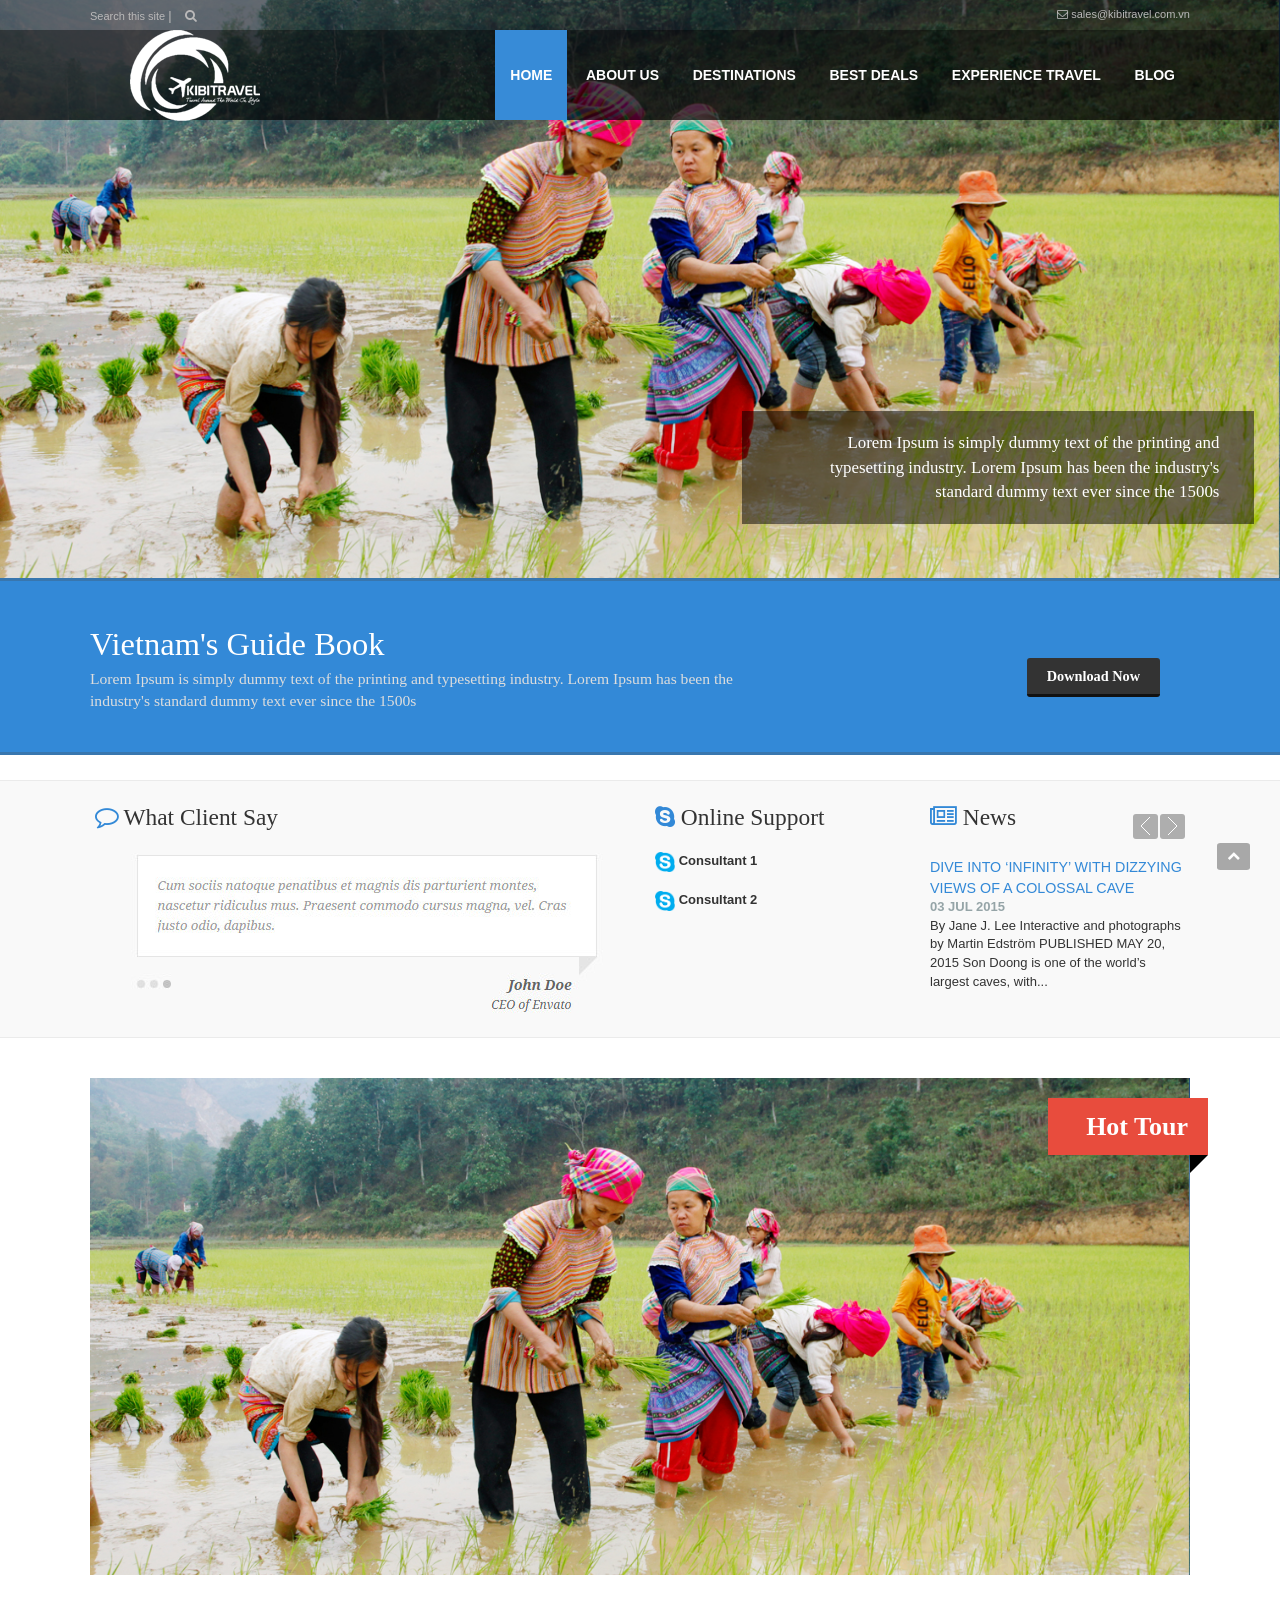
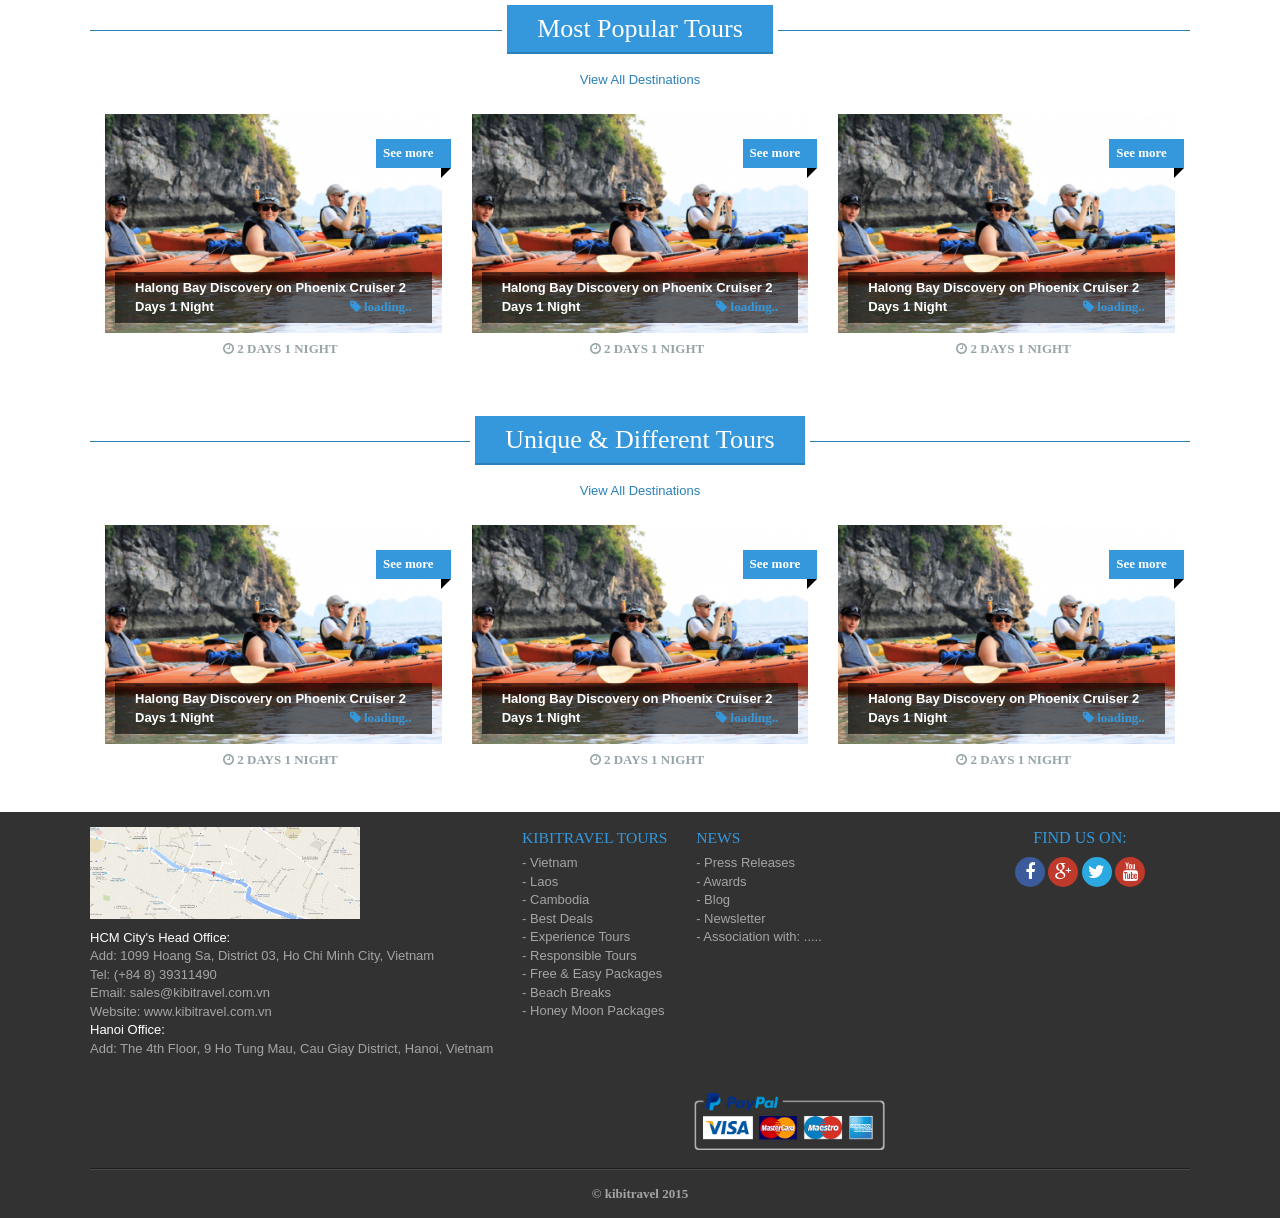
==== index.htm @ 0ae5ea71 "no message" ====
﻿<!DOCTYPE html PUBLIC "-//W3C//DTD XHTML 1.0 Transitional//EN" "http://www.w3.org/TR/xhtml1/DTD/xhtml1-transitional.dtd">
<html xmlns="http://www.w3.org/1999/xhtm" >
<head>
<title>Untitled Page</title>
<meta name="viewport" content="width=device-width, initial-scale=1">
<link rel="stylesheet" type="text/css" href="styles/styles.css"/>
<script type="text/javascript" src="scripts/jquery.min.1.11.2.js"></script>
</head>
<body>
<div class="top">
  <div class="container">
    <div class="search"> <span>Search this site </span> |
      <div class="trigger"><i class="fa fa-search"></i></div>
      <div class="popupSearch"  >
        <input type="text" alt="Tìm kiếm" class="txt-search " placeholder="Input search…">
        <a class="btn-search" ><i class="fa fa-search"></i></a> <a class="btn-close"><i class="fa fa-close"></i></a> </div>
    </div>
    <p><i class="fa fa-envelope-o"></i> sales@kibitravel.com.vn</p>
  </div>
</div>
<!---================HEADER===================-->
<header class="header" role="banner">
  <div class="container"> <span class="brand"><a href="index.htm"><img src="data/logo.png" /></a></span>
    <div class="navx"><a href="#" id="pull" class="clearfix"><i class="openIco fa fa-align-justify"></i> <i class="closeIco fa fa-remove"></i></a>
      <ul>
        <li class="active"><a href="index.htm">HOme</a> </li>
        <li><a href="detailnews.htm">About us</a> </li>
        <li><a href="destinations.htm">Destinations</a>
          <ul>
            <li><a href="#">Nullam quis risus</a>
              <ul>
                <li><a href="#">Nullam quis risus</a> </li>
                <li><a href="#">Nullam quis risus</a> </li>
                <li><a href="#">Nullam quis risus</a> </li>
              </ul>
            </li>
            <li><a href="#">Nullam quis risus</a> </li>
            <li><a href="#">Nullam quis risus</a> </li>
          </ul>
        </li>
        <li><a href="bestdeals.htm">Best Deals</a> </li>
        <li><a href="#">Experience Travel</a></li>
        <li><a href="#">Blog</a> </li>
      </ul>
    </div>
  </div>
</header>

<!---================SLIDER IMG===================-->
<figure class="slider" role="slider">
  <div class="slider-wrapper theme-default">
    <div id="slider" class="nivoSlider"> <a href="#"><img src="data/slide1.jpg" title="Lorem Ipsum is simply dummy text of the printing and typesetting industry. Lorem Ipsum has been the industry's standard dummy text ever since the 1500s "/></a> <a href="#"><img src="data/slide2.jpg" title="Hoi An   "/></a> </div>
  </div>
</figure>
<section class="download-guide-book">
  <div class="container">
    <h2 class="tt-dl">Vietnam's Guide Book</h2>
    <p class="caption-dl">Lorem Ipsum is simply dummy text of the printing and typesetting industry. Lorem Ipsum has been the industry's standard dummy text ever since the 1500s</p>
    <a class="btn-mn"> Download Now </a> </div>
</section>
<section class="section2">
  <div class="container">
    <div class="col6">
      <p class="tt-sp"> <i class="fa fa-comment-o"></i> What Client Say </p>
      <img src="data/h1.jpg" /> </div>
    <div class="col-sp col3">
      <p class="tt-sp"><i class="fa fa-skype"></i> Online support </p>
      <p class="sp-item"><a class="sk"><img src="images/sk.png" /></a> <span>Consultant 1</span></p>
      <p class="sp-item"><a class="sk"><img src="images/sk.png" /></a> <span>Consultant 2</span></p>
    </div>
    <!--end col-->
    <div class="col-sp col3">
      <p class="tt-sp"> <i class="fa fa-newspaper-o"></i> News </p>
      <script type="text/javascript">
			$(document).ready(function(){
			  $('.slider5').bxSlider({
				 mode: 'vertical',
				slideWidth: 400,
				minSlides: 1,
				moveSlides: 1,
				maxSlides: 1,
				slideMargin: 5,
				auto: true,
				speed: 2000,
				controls: true,
				pause: 2000,
			  });
			});
			</script>
      <div class="slide-news">
        <div class="slider5">
          <div class="slide">
            <article class="media">
              <div class="text-media">
                <h2 class="tt-media"> <a>DIVE INTO ‘INFINITY’ WITH DIZZYING VIEWS OF A COLOSSAL CAVE</a></h2>
                <p class="date-time-news">03 JUL 2015</p>
                <p class="text-media">By Jane J. Lee Interactive and photographs by Martin Edström PUBLISHED MAY 20, 2015 Son Doong is one of the world’s largest caves, with...</p>
              </div>
            </article>
            <!--End article--> 
          </div>
          <div class="slide">
            <article class="media">
              <div class="text-media">
                <h2 class="tt-media"> <a>DIVE INTO ‘INFINITY’ WITH DIZZYING VIEWS OF A COLOSSAL CAVE</a></h2>
                <p class="date-time-news">03 JUL 2015</p>
                <p class="text-media">By Jane J. Lee Interactive and photographs by Martin Edström PUBLISHED MAY 20, 2015 Son Doong is one of the world’s largest caves, with...</p>
              </div>
            </article>
            <!--End article--> 
          </div>
          <div class="slide">
            <article class="media">
              <div class="text-media">
                <h2 class="tt-media"> <a>DIVE INTO ‘INFINITY’ WITH DIZZYING VIEWS OF A COLOSSAL CAVE</a></h2>
                <p class="date-time-news">03 JUL 2015</p>
                <p class="text-media">By Jane J. Lee Interactive and photographs by Martin Edström PUBLISHED MAY 20, 2015 Son Doong is one of the world’s largest caves, with...</p>
              </div>
            </article>
            <!--End article--> 
          </div>
        </div>
      </div>
    </div>
  </div>
</section>
<!---================MAIN===================-->
<main class="main" role="main">
  <div class="container">
    <section class="content">
      <div class="hot-tour">
        <figure class="slide-ht">
          <figure class="slider" role="slider">
            <div class="slider-wrapper theme-default">
              <div id="slider-ht" class="nivoSlider"> <a href="#"><img src="data/slide1.jpg"  /></a> <a href="#"><img src="data/slide2.jpg" /></a> </div>
            </div>
          </figure>
        </figure>
        <p class="tt-ht"> <span class="tt">Hot Tour</span> <i class="caret-ht"></i> </p>
      </div>
      <!--/end hot tour-->
      <div class="most-tour">
        <p class="tt-mt"> <span class="mt-s"><b>Most Popular Tours</b></span> </p>
        <p class="view-all-lst"><a>View All Destinations</a></p>
        <article class="tour-mt">
          <p class="more-mt"> <span class="more-s"><b><a>See more</a></b></span> <i class="caret-mt"></i></p>
          <figure class="img-mt"> <a><img src="data/i5.png" /></a>
            <div class="des-mt">
              <p> Halong Bay Discovery on Phoenix Cruiser 2 Days 1 Night <a class="price-mt"><i class="fa fa-tag"></i> loading..</a> </p>
            </div>
          </figure>
          <p class="day-of-mt"><i class="fa fa-clock-o"></i> 2 DAYS 1 NIGHT</p>
        </article>
        <!--end articale-->
        <article class="tour-mt">
          <p class="more-mt"> <span class="more-s"><b><a>See more</a></b></span> <i class="caret-mt"></i></p>
          <figure class="img-mt"> <a><img src="data/i5.png" /></a>
            <div class="des-mt">
              <p> Halong Bay Discovery on Phoenix Cruiser 2 Days 1 Night <a class="price-mt"><i class="fa fa-tag"></i> loading..</a> </p>
            </div>
          </figure>
          <p class="day-of-mt"><i class="fa fa-clock-o"></i> 2 DAYS 1 NIGHT</p>
        </article>
        <!--end articale-->
        <article class="tour-mt">
          <p class="more-mt"> <span class="more-s"><b><a>See more</a></b></span> <i class="caret-mt"></i></p>
          <figure class="img-mt"> <a><img src="data/i5.png" /></a>
            <div class="des-mt">
              <p> Halong Bay Discovery on Phoenix Cruiser 2 Days 1 Night <a class="price-mt"><i class="fa fa-tag"></i> loading..</a> </p>
            </div>
          </figure>
          <p class="day-of-mt"><i class="fa fa-clock-o"></i> 2 DAYS 1 NIGHT</p>
        </article>
        <!--end articale--> 
        
      </div>
      <!--/end most tour-->
      
      <div class="most-tour">
        <p class="tt-mt"> <span class="mt-s"><b>Unique & Different Tours</b></span> </p>
        <p class="view-all-lst"><a>View All Destinations</a></p>
        <article class="tour-mt">
          <p class="more-mt"> <span class="more-s"><b><a>See more</a></b></span> <i class="caret-mt"></i></p>
          <figure class="img-mt"> <a><img src="data/i5.png" /></a>
            <div class="des-mt">
              <p> Halong Bay Discovery on Phoenix Cruiser 2 Days 1 Night <a class="price-mt"><i class="fa fa-tag"></i> loading..</a> </p>
            </div>
          </figure>
          <p class="day-of-mt"><i class="fa fa-clock-o"></i> 2 DAYS 1 NIGHT</p>
        </article>
        <!--end articale-->
        <article class="tour-mt">
          <p class="more-mt"> <span class="more-s"><b><a>See more</a></b></span> <i class="caret-mt"></i></p>
          <figure class="img-mt"> <a><img src="data/i5.png" /></a>
            <div class="des-mt">
              <p> Halong Bay Discovery on Phoenix Cruiser 2 Days 1 Night <a class="price-mt"><i class="fa fa-tag"></i> loading..</a> </p>
            </div>
          </figure>
          <p class="day-of-mt"><i class="fa fa-clock-o"></i> 2 DAYS 1 NIGHT</p>
        </article>
        <!--end articale-->
        <article class="tour-mt">
          <p class="more-mt"> <span class="more-s"><b><a>See more</a></b></span> <i class="caret-mt"></i></p>
          <figure class="img-mt"> <a><img src="data/i5.png" /></a>
            <div class="des-mt">
              <p> Halong Bay Discovery on Phoenix Cruiser 2 Days 1 Night <a class="price-mt"><i class="fa fa-tag"></i> loading..</a> </p>
            </div>
          </figure>
          <p class="day-of-mt"><i class="fa fa-clock-o"></i> 2 DAYS 1 NIGHT</p>
        </article>
        <!--end articale--> 
        
      </div>
      <!--/end most tour--> 
    </section>
    <!--end main content--> 
    
  </div>
</main>
<!---================FOOTER===================-->
<footer class="footer" role="contentinfo">
  <div class="container">
    <address class="address">
    <map>
      <img src="data/map.png" />
    </map>
    <p style="color:#fff">HCM City's Head Office:</p>
    Add: 1099 Hoang Sa, District 03, Ho Chi Minh City, Vietnam<br />
    Tel: (+84 8) 39311490<br />
    Email: sales@kibitravel.com.vn<br />
    Website: www.kibitravel.com.vn<br />
    <p style="color:#fff">Hanoi Office:</p>
    Add: The 4th Floor, 9 Ho Tung Mau, Cau Giay District, Hanoi, Vietnam<br />
    </address>
    <div class="col-ft">
      <p class="tt-ft">KIBITRAVEL TOURS</p>
      - Vietnam<br />
      - Laos<br />
      - Cambodia<br />
      - Best Deals<br />
      - Experience Tours<br />
      - Responsible Tours<br />
      - Free & Easy Packages<br />
      - Beach Breaks<br />
      - Honey Moon Packages<br />
    </div>
    <div class="col-ft">
      <p class="tt-ft">NEWS</p>
      - Press Releases<br />
      - Awards<br />
      - Blog<br />
      - Newsletter<br />
      - Association with: .....<br />
    </div>
    <!--/col ft-->
    <div class="col-ft f-right">
      <div class="social">
        <p class="tt-ft">FIND US ON:</p>
        <a class="facebook"><i class="fa fa-facebook"></i></a> <a class="google-plus"><i class="fa fa-google-plus"></i></a> <a class="twitter"><i class="fa fa-twitter"></i></a> <a class="youtube"><i class="fa fa-youtube"></i></a></div>
      <div class="fbs">
        <div class="fb-page fb_iframe_widget" data-href="https://www.facebook.com/pages/KIBITRAVEL/820610807975230" data-width="320" data-hide-cover="true" data-show-facepile="true" data-show-posts="false" fb-xfbml-state="rendered" fb-iframe-plugin-query="app_id=&amp;container_width=220&amp;hide_cover=true&amp;href=https%3A%2F%2Fwww.facebook.com%2Fpages%2FKIBITRAVEL%2F820610807975230&amp;locale=vi_VN&amp;sdk=joey&amp;show_facepile=true&amp;show_posts=false&amp;width=320"><span style="vertical-align: bottom; width: 220px; height: 246px;">
          <iframe name="f1f986228c" width="320px" height="1000px" frameborder="0" allowtransparency="true" allowfullscreen="true" scrolling="no" title="fb:page Facebook Social Plugin" src="http://www.facebook.com/v2.3/plugins/page.php?app_id=&amp;channel=http%3A%2F%2Fstatic.ak.facebook.com%2Fconnect%2Fxd_arbiter%2F6brUqVNoWO3.js%3Fversion%3D41%23cb%3Df21a62443%26domain%3Dkibitravel.com.vn%26origin%3Dhttp%253A%252F%252Fkibitravel.com.vn%252Ffba454d24%26relation%3Dparent.parent&amp;container_width=220&amp;hide_cover=true&amp;href=https%3A%2F%2Fwww.facebook.com%2Fpages%2FKIBITRAVEL%2F820610807975230&amp;locale=vi_VN&amp;sdk=joey&amp;show_facepile=true&amp;show_posts=false&amp;width=320" style="border: none; visibility: visible; width: 220px; height: 246px;" class=""></iframe>
          </span></div>
      </div>
    </div>
    <!--/col ft-->
    <p class="paypal"><img src="images/paypal.png" /></p>
    <p class="copyright"><span>© kibitravel 2015</span></p>
  </div>
</footer>

<!---===============javascript==================--> 
<script type="text/javascript" src="scripts/bxslider.js"></script> 
<script type="text/javascript" src="scripts/js.js"></script> 
<script type="text/javascript" src="scripts/jquery.nivo.slider.js"></script> 
<script src="scripts/wow.js"></script> 
<script>
new WOW().init();
</script> 
<script>
$().UItoTop({});
</script>
<script src="scripts/jquery.mousewheel.min.js"></script> 
<script src="scripts/jquery.simplr.smoothscroll.min.js"></script> 
<script>
$.srSmoothscroll({
	step: 100,
	speed: 500
});
 </script>
</body>
</html>
---- styles/styles.css ----
@charset "utf-8";
/*===========import============*/
@import"css.css";
@import "animate.css";
@import"font-awesome.min.css";
@import"navx.css";
@import"bxslider.css";
@import"fonts.css";
@import"nivo-slider.css";
/*=======================*/
body {
	text-align: center;
	
 }
 .bg{background:#CBEAFF}
 
header, .menu, .slider, .main, footer {
	width: 100%;
	text-align: center;
}
header .container, .main .container  {
	text-align: left;
	display: inline-block;
	
}
.main .container  {background:#fff}
.top .container{ position:relative; text-align:right}
.top{background:rgba(0,0,0,0.5); padding:7px 0; z-index:2; position:absolute; top:0px; color:#BAB9B9; width:100%; height:30px}
.top p{ text-align:right; font-size:11px; display:inline-block }
header { background: rgba(0,0,0,0.7); height:90px; z-index:2; position:absolute; top:30px}
.slider{ position:relative; z-index:1}
 
.brand-name, .brand {
	display: inline-block;
	vertical-align: top
}
.brand img {
	max-width: 150px;
	margin-left: 40px;
}
.brand-name img {
	margin-left: 30px;
	max-width: 550px;
	max-width: 100%;
	margin-top: 20px;
}
/*download*/
.download-guide-book{ border-bottom: solid 3px #3876AE; border-top: solid 3px #3876AE; background:#3389D7; color:#fff; padding:40px 0; font-family:"Comic Sans MS", cursive}
.download-guide-book .container{ position:relative; text-align:left}
.caption-dl{ display:inline-block; width:60%; font-size:1.2em; color:#ddd}
.tt-dl{ font-size:2.5em; font-weight:normal}
.btn-mn{ color:#fff; padding:8px 20px; background:#333; border-radius:3px; border-bottom:solid 3px #111; 

 position:absolute; right:30px; top:40%; font-size:1.1em; font-weight:bold}
 .btn-mn:hover{ color:#fff; background:#2ECD71; border-color:#27AE5F}
 /*hot tour*/
 .hot-tour{ position:relative; margin:15px 0;}
 .tt-ht{ position:absolute; right:-18px; top:20px; z-index:3; text-align:right }
 .slide-ht{ position:relative; z-index:2}
 .tt-ht .tt{background:#E84C3D; padding:10px 20px; color:#fff; clear:both; display:inline-block; width:100%; font-size:2em; font-family:"Comic Sans MS", cursive; font-weight:bold}
 .caret-ht{ width:0; height:0; border-color:#000; width: 0px;
    height: 0px;
    border-style: solid;
    border-width: 18px 18px 0 0;
    float: right;
    border-right-color: transparent; clear:both}
	/*most tour*/
	.most-tour{ width:100%; display:inline-block; margin-bottom:20px}
	.tt-mt{ height:1px; background:#2A80B9; text-align:center; margin:40px 0; position:relative; width:100%;font-family:"Comic Sans MS", cursive
	 }
	.mt-s{   color:#000; background:#fff; padding:5px;display:inline-block; margin-top:-30px;}
	.mt-s b{ padding:5px 30px; display:inline-block; font-size:2em; font-weight:normal; background:#3598DC; color:#fff; border-bottom: solid 2px #2A80B9 }
	.view-all-lst{ text-align:center; margin:10px;}
	.view-all-lst a{ color:#2A80B9}
	.view-all-lst a:hover{ color:#3598DC}
	/*item tour*/
	.tour-mt{ width:33.33%; float:left; padding:15px; position:relative;}
	.img-mt{ position:relative}
	.tour-mt .img-mt img{ width:100%; position:relative; z-index:2;}
	.des-mt{ position:absolute; bottom:0px ;left:0; width:100%; padding:10px; z-index:3}
	.des-mt p{ display:inline-block; padding:7px  20px; background: rgba(0,0,0,0.6); color:#fff; font-weight:bold}
	.price-mt{ float:right; color:#3598DC; font-family:"Comic Sans MS", cursive; padding-left:20px}
	.price-mt:hover{ color:#BEC3C7}
	
	.more-mt { position:absolute; top:40px; right:6px; z-index:4}
	.more-s{ padding:5px 7px ; display:inline-block; background:#3598DC; color:#fff; clear:both; display:inline-block; width:100%;font-family:"Comic Sans MS", cursive; font-weight:bold}
	.more-s:hover{ background-color:#BF3A2B}
	.more-mt a{ color:#fff}
	.caret-mt{ width:0; height:0; border-color:#000; width: 0px;
    height: 0px;
    border-style: solid;
    border-width: 10px 10px 0 0;
    float: right;
    border-right-color: transparent; clear:both}
	.day-of-mt{ width:100%; display:inline-block; text-align:center; font-size:1em; font-weight:bold; color:#95A4A7; font-family:"Comic Sans MS", cursive; margin:7px}
	
	
	/*footer*/
	.footer .container{ position:relative; text-align:left;}
	.footer{ background:#323232; color:#A5A5A5; padding:15px 0; }
	.footer address{ font-style:normal; display:inline-block; vertical-align:top}
	.tt-ft{ color:#3598DC; font-size:1.2em; font-weight:400; text-transform:uppercase; margin-bottom:5px; vertical-align:top; font-family:"Comic Sans MS", cursive}
	.col-ft{ display:inline-block; padding-left:25px;vertical-align:top}
	.footer  map img{ width:270px; margin-bottom:10px;}
	.copyright{ border-top:#1E1E1E 1px solid; text-align:center; margin-top:20px; font-weight:bold; font-family:"Comic Sans MS", cursive; display:inline-block; width:100%}
	.copyright span{ width:100%; border-top:#494949 1px solid; text-align:center; display:inline-block; vertical-align:top; padding-top:15px;}
	.paypal{ position:absolute; top :70%; right:300px}
	.paypal img{ width:200px;}
	/*=============================================================social*/
.social {
	text-align: center;
	margin-bottom:15px;
 
}
.social p {
 
	font-size:16px;
	margin-bottom:7px
 
}
.fbs{ width:100%; display:inline-block; clear:both}
.f-right{ float:right; padding:0}
 
.social a i {
	border: solid 0px #fff;
	-webkit-border-radius: 50%;
	border-radius: 50%;
	width: 30px;
	height: 30px;
	background: #9CB98E;
	color: #fff;
	 
	text-align: center;
	 
	font-size: 18px;
	line-height:30px
}
.social a i:hover {
	background: #fff;
}
 
.social .facebook i{background: #3C5B9B;}
.social .twitter i{background: #2CA9E0;}

.social .google-plus i{background: #BF3A2B;}
.social .youtube i{background: #BF3A2B;}


/*section2*/
.section2 { background:#F9F9F9; border-top: solid 1px #EBEBEB;  border-bottom: solid 1px #EBEBEB; width:100%; display:inline-block; margin:25px 0; padding:20px 0;}
.col-sp{ text-align:left; padding-left:15px;}
.tt-sp{ font-size:1.8em; text-align:left; color:#333; margin-bottom:10px; text-transform:capitalize; font-family:"Comic Sans MS", cursive}
.sp-item img{ width:20px; display:inline-block}
.sp-item span{  display:inline-block; vertical-align:top; font-weight:bold}
.sp-item {  display:inline-block; margin:7px 0; width:100%}
.tt-sp i{ color:#3389D7}

/*===========================media*/ 
.media {
	width: 100%;
	display: inline-block;
	padding: 13px 0;
}
.tt-media {
	font-size: 1.1em;
	color: #003D69
}
.photo-media img {
	width: 150px;
	margin-right: 15px;
	float: left;
	border: solid 1px #ccc
}
.text-media {
}
.tt-media a {
	color: #003D69
}
.tt-media a:hover {
	color: #F95025
}
.list-media-left .media:not(:last-child) {
	border-bottom: dotted 1px #ccc
}
.list-media-left .photo-media img {
	width: 80px;
	margin-right: 10px;
}
.list-media-left .tt-media {
	font-size: 1em
}
.side-ct {
	padding: 5px;
	border: solid 1px #ccc;
	width: 100%
}
.side>div {
	margin-bottom: 10px;
}
.date-time-news{ color:#95A4A7; font-weight:bold}
/*===========================media*/

/*project*/
.slide-news {
	text-align: left
}
.slide-news .tt-media a{ font-weight:normal; color:#3389D7;}
.slide-news .media{ width:100%; height:auto}
.slide-news .photo-media img {
    width: 100%;
	border: 8px solid #f2f2f2;
}
.detail-link{ color:#0F507E; padding-top:15px; display:inline-block; font-weight:bold}
/*===============================tim kiem*/
.search {
	float:left;
	position:relative
}
.trigger {
	 
 
 
	position: relative;
	display:inline-block; margin-left:10px;
 
}
.search span{ font-size:11px;}
.popupSearch {
	position: absolute;
	top: 0;
	left:100%;
 display:inline-block;
 width:300px;
 text-align:left
}
.btn-close {
	position: absolute;
	left: -20px;
	top: 0px;
	background: #000;
	color: #fff;
	 display:inline-block;
	padding:0 5px;
	height: 20px;
	widht: 20px;
	line-height:20px
}
.btn-close i{line-height:20px}
.txt-search {
	border: 0;
	height: 20px;
	 display:inline-block;
	text-indent: 10px;
	font-size: 12px;
	font-style: italic;
	border-right: solid 1px #000;
	background: #000;
	color:#ccc
}
.btn-search {
 
	cursor: default;
	line-height: 20px;
	color: #fff;
	font-weight: bold;
	display:inline-block
}
.btn-search:hover, .btn-close:hover {
	color: #378BD7
}
/*===============================end tim kiem*/

/*destinations-it*/
.iblock{ margin:20px 0; width:100%; display:inline-block}
.destinations-it{ width:33.33%; padding:25px; float:left
}
.destinations-tt{ width:100%; display:inline-block; text-align:left; padding:10px 15px; font-size:1.8em; color:#2A80B9; font-family:"Comic Sans MS", cursive; text-transform:uppercase }
.slide  .destinations-it{ width:100%;}
.inner-dt{-webkit-box-shadow: 4px 5px 0 0 #ddd);
box-shadow: 4px 5px 0 0 #ddd; width:100%; display:inline-block; background:#fafafa; position:relative}
.img-dt { width:100%;}
 .img-dt img { width:100%; margin-bottom:10px;}
.tt-dt{ width:100%; text-align:left; color:#929497; font-weight:bold; font-size:12px; text-transform:uppercase; padding-left:5px; background:url(../images/bg-dt-1.png)top right no-repeat; background-size: auto  ; padding:5px; font-family:inherit}

.over-dt{
	display:inline-block; vertical-align:top;
	width:100%; height:100%; position:absolute; top:0; left:0;
	display:none; background:#fff; border: solid 1px #ccc;	
}
.inner-dt:hover .over-dt{ display:block} 
.tt-over-dt{width:100%; text-align:left; color:#fff; font-weight:bold; font-size:1.1em; text-transform:uppercase; padding:5px; background:#046CAA; background:#046CAA url(../images/bg-dt-2.png)top right no-repeat;}
.txt-dt{ font-style:italic; text-align:justify; padding:10px; color:#333}
.detail-dt{ width:100%; display:inline-block; padding:10px 15px; text-align:right; font-size:18px  }
.detail-dt i{font-size:25px }

/*navy*/
.navy ul{ list-style:none
}
.navy{ padding-right:15px;}
.navy ul li{ padding:10px 0; padding-left:20px; padding-right:10px; border-bottom: dotted 1px #ccc; position:relative}
.navy ul li a h2{ color:#2A80B9; font-size:1.2em; }
.navy li i.fa { position:absolute; top:15px; left:9px; color:#2A80B9}
.navy ul li:hover{ background:#CBEAFF}
.col-nav{ padding-left:0}
h1.tt-detail{ font-size:1.3em; padding-bottom:5px; border-bottom: solid 1px #2A80B9; text-transform:uppercase; color:#2A80B9; margin-bottom:15px;}
.txt-destination{ margin-top:20px; display:inline-block; width:100%}
.btn-order{ float:right; padding:2px 10px; background:#3598DC; border-bottom:solid 2px #2A80B9; color:#fff; font-size:12px;}
.btn-order:hover { color:#fff; background:#2ECD71; border-color:#27AE5F}
@media (max-width:960px){
	.tour-mt{ width:50%}
	.col-ft{ width:40%; padding :10px;   }
	.navx>ul>li>a{ padding-left:5px; padding-right:5px}
	.nivo-caption{font-size:12px; padding:5px 10px}
}
@media (max-width:767px) {
	
	.nivo-caption{ display:none !important; font-size:12px; padding:5px 10px}
	.tour-mt{ width:100%}
	.most-tour{ padding:10px 5%}
	.col-ft{ width:50%; padding :10px;   border-top:#494949 1px solid;border-bottom:#1E1E1E 1px solid;}
	.paypal{ position:relative; display:inline-block; top:auto; right:auto; padding:10px; border-top:#494949 1px solid; width:50%}
	footer address{  border-bottom:#1E1E1E 1px solid; padding:10px; width:100%}
	.social{ float:left; text-align:left}
	.download-guide-book .container{ padding-left:10px;}
	header { background: rgba(0,0,0,1); height:auto; z-index:2; position:relative; top:0px}
	.brand{ width:100%; text-align:center}
}
@media (max-width:480px){.col-ft{ width:100%;}}
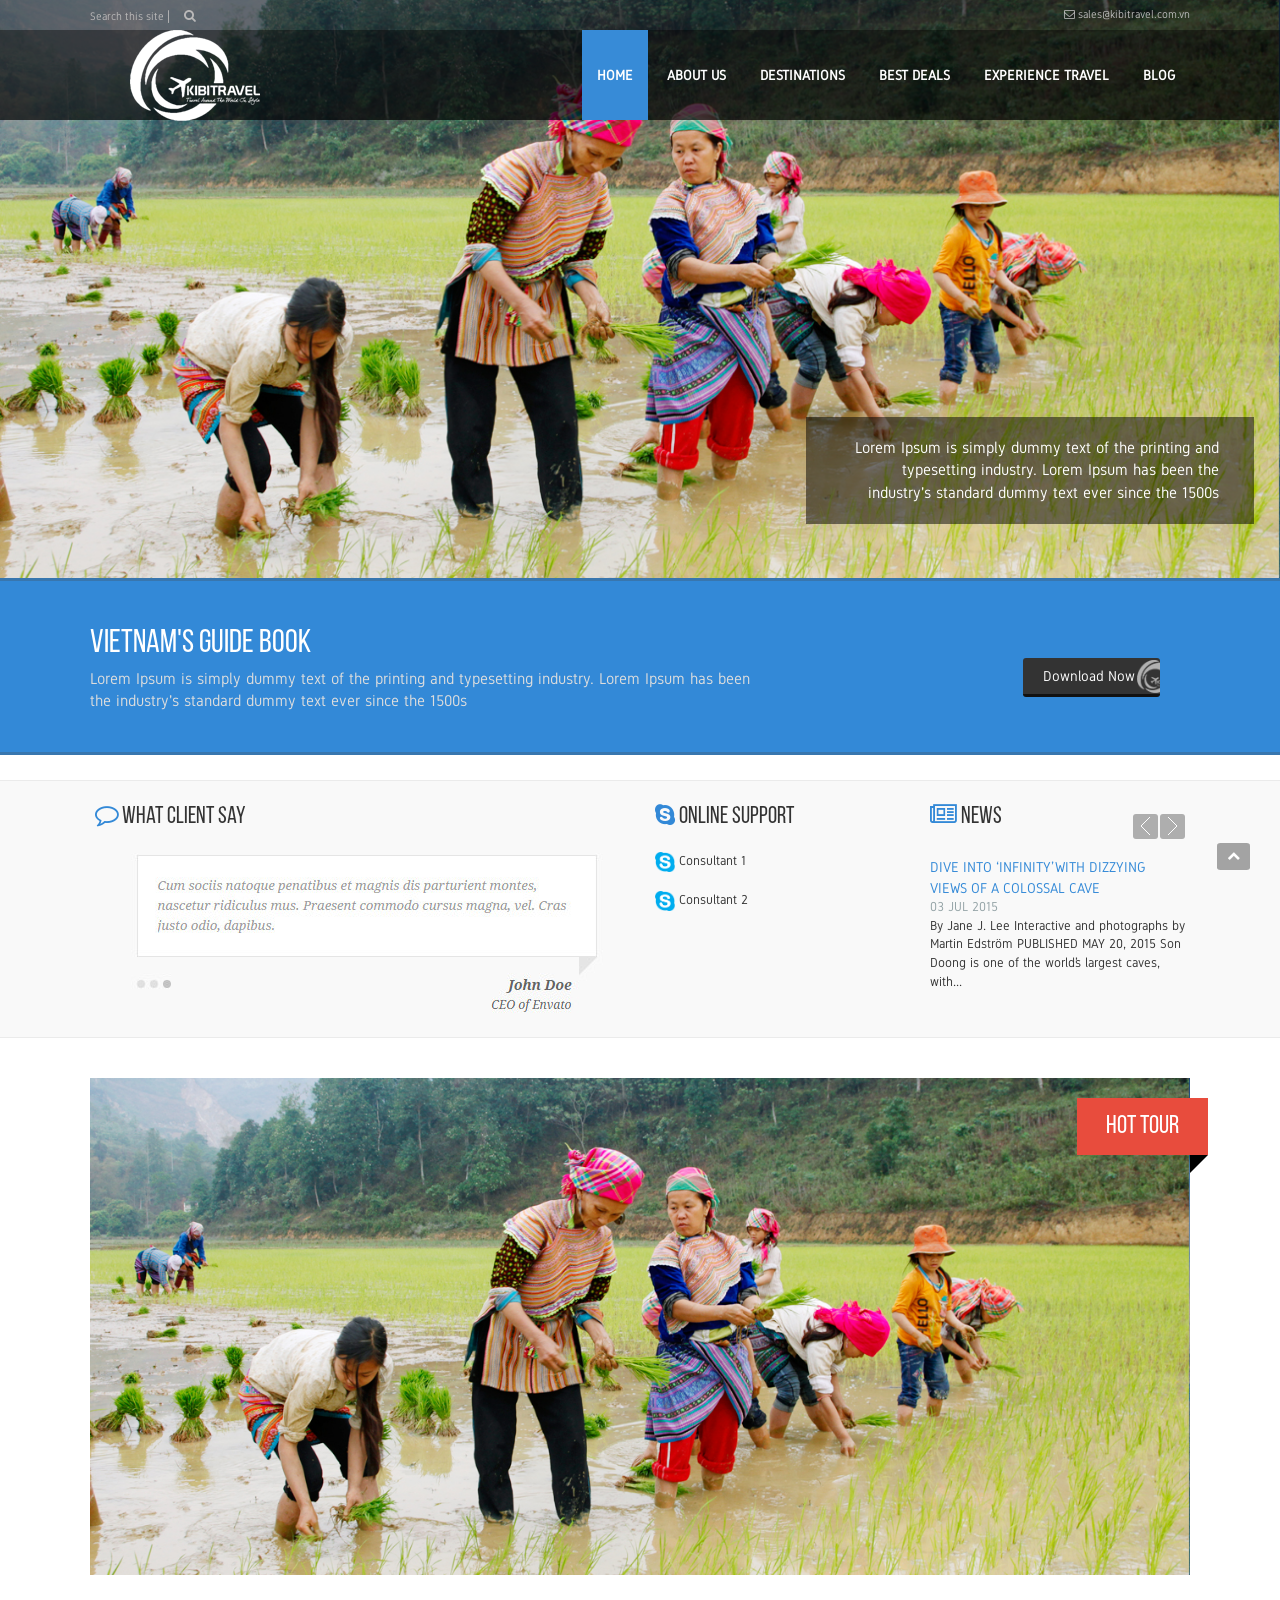
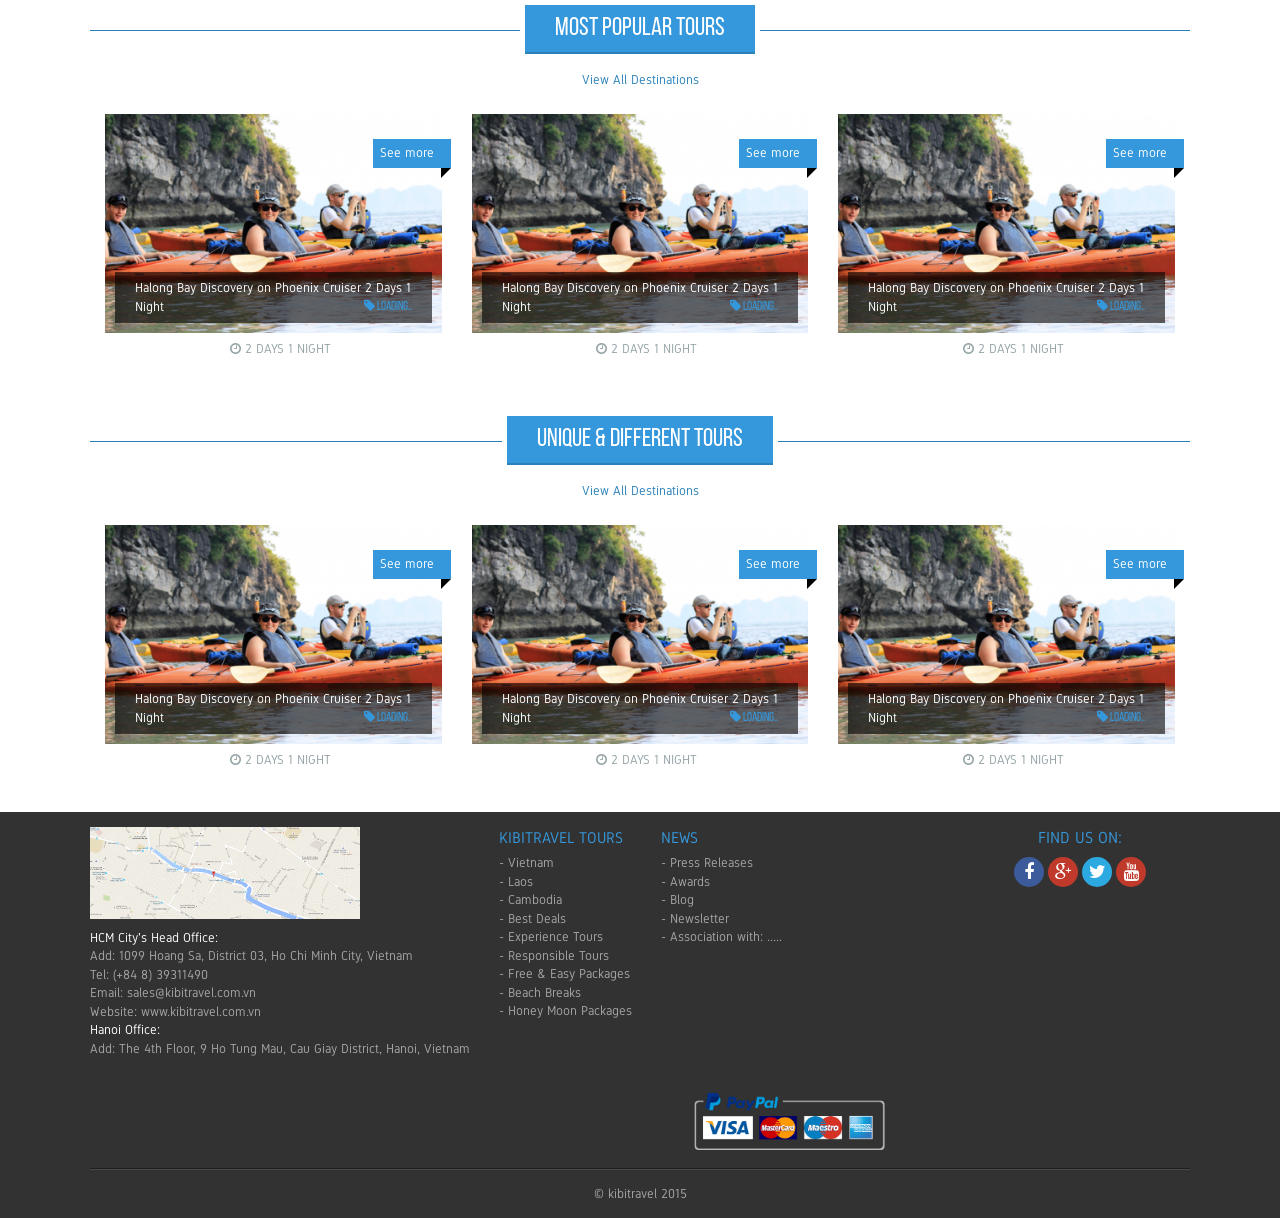
==== commit 122a417f: "add contact" ====
--- a/index.htm
+++ b/index.htm
@@ -6,7 +6,7 @@
 <link rel="stylesheet" type="text/css" href="styles/styles.css"/>
 <script type="text/javascript" src="scripts/jquery.min.1.11.2.js"></script>
 </head>
-<body>
+<body class="nobg">
 <div class="top">
   <div class="container">
     <div class="search"> <span>Search this site </span> |
--- a/styles/styles.css
+++ b/styles/styles.css
@@ -10,9 +10,11 @@
 /*=======================*/
 body {
 	text-align: center;
+	 font-family: 'GidoleRegular';
 	
  }
  .bg{background:#CBEAFF}
+ .nobg{ background:#fff !important}
  
 header, .menu, .slider, .main, footer {
 	width: 100%;
@@ -45,19 +47,19 @@
 	margin-top: 20px;
 }
 /*download*/
-.download-guide-book{ border-bottom: solid 3px #3876AE; border-top: solid 3px #3876AE; background:#3389D7; color:#fff; padding:40px 0; font-family:"Comic Sans MS", cursive}
+.download-guide-book{ border-bottom: solid 3px #3876AE; border-top: solid 3px #3876AE; background:#3389D7; color:#fff; padding:40px 0;  }
 .download-guide-book .container{ position:relative; text-align:left}
 .caption-dl{ display:inline-block; width:60%; font-size:1.2em; color:#ddd}
-.tt-dl{ font-size:2.5em; font-weight:normal}
-.btn-mn{ color:#fff; padding:8px 20px; background:#333; border-radius:3px; border-bottom:solid 3px #111; 
-
- position:absolute; right:30px; top:40%; font-size:1.1em; font-weight:bold}
- .btn-mn:hover{ color:#fff; background:#2ECD71; border-color:#27AE5F}
+.tt-dl{ font-size:2.5em; font-weight:normal; font-family: 'BebasNeueRegular';}
+.btn-mn{ color:#fff; padding:8px 20px; background-color:#333; border-radius:3px; border-bottom:solid 3px #111; 
+
+ position:absolute; right:30px; top:40%; font-size:1.1em; padding-right:25px  }
+ .btn-mn:hover{ color:#fff; background-color:#19BD9B; border-color:#17A086}
  /*hot tour*/
  .hot-tour{ position:relative; margin:15px 0;}
  .tt-ht{ position:absolute; right:-18px; top:20px; z-index:3; text-align:right }
  .slide-ht{ position:relative; z-index:2}
- .tt-ht .tt{background:#E84C3D; padding:10px 20px; color:#fff; clear:both; display:inline-block; width:100%; font-size:2em; font-family:"Comic Sans MS", cursive; font-weight:bold}
+ .tt-ht .tt{background:#E84C3D; padding:10px 20px; color:#fff; clear:both; display:inline-block; width:100%; font-size:2em; font-family:"BebasNeueRegular" ; text-align:center }
  .caret-ht{ width:0; height:0; border-color:#000; width: 0px;
     height: 0px;
     border-style: solid;
@@ -66,8 +68,7 @@
     border-right-color: transparent; clear:both}
 	/*most tour*/
 	.most-tour{ width:100%; display:inline-block; margin-bottom:20px}
-	.tt-mt{ height:1px; background:#2A80B9; text-align:center; margin:40px 0; position:relative; width:100%;font-family:"Comic Sans MS", cursive
-	 }
+	.tt-mt{ height:1px; background:#2A80B9; text-align:center; margin:40px 0; position:relative; width:100%;font-family: 'BebasNeueRegular';}
 	.mt-s{   color:#000; background:#fff; padding:5px;display:inline-block; margin-top:-30px;}
 	.mt-s b{ padding:5px 30px; display:inline-block; font-size:2em; font-weight:normal; background:#3598DC; color:#fff; border-bottom: solid 2px #2A80B9 }
 	.view-all-lst{ text-align:center; margin:10px;}
@@ -78,13 +79,14 @@
 	.img-mt{ position:relative}
 	.tour-mt .img-mt img{ width:100%; position:relative; z-index:2;}
 	.des-mt{ position:absolute; bottom:0px ;left:0; width:100%; padding:10px; z-index:3}
-	.des-mt p{ display:inline-block; padding:7px  20px; background: rgba(0,0,0,0.6); color:#fff; font-weight:bold}
-	.price-mt{ float:right; color:#3598DC; font-family:"Comic Sans MS", cursive; padding-left:20px}
+	.des-mt p{ display:inline-block; padding:7px  20px; background: rgba(0,0,0,0.6); color:#fff; }
+	.price-mt{ float:right; color:#3598DC; font-family:'BebasNeueRegular'; padding-left:20px}
 	.price-mt:hover{ color:#BEC3C7}
 	
 	.more-mt { position:absolute; top:40px; right:6px; z-index:4}
-	.more-s{ padding:5px 7px ; display:inline-block; background:#3598DC; color:#fff; clear:both; display:inline-block; width:100%;font-family:"Comic Sans MS", cursive; font-weight:bold}
+	.more-s{ padding:5px 7px ; display:inline-block; background:#3598DC; color:#fff; clear:both; display:inline-block; width:100%;}
 	.more-s:hover{ background-color:#BF3A2B}
+	.more-s a{ font-weight:400; color:#fff} 
 	.more-mt a{ color:#fff}
 	.caret-mt{ width:0; height:0; border-color:#000; width: 0px;
     height: 0px;
@@ -92,17 +94,17 @@
     border-width: 10px 10px 0 0;
     float: right;
     border-right-color: transparent; clear:both}
-	.day-of-mt{ width:100%; display:inline-block; text-align:center; font-size:1em; font-weight:bold; color:#95A4A7; font-family:"Comic Sans MS", cursive; margin:7px}
+	.day-of-mt{ width:100%; display:inline-block; text-align:center; font-size:1em;   color:#95A4A7;   margin:7px}
 	
 	
 	/*footer*/
 	.footer .container{ position:relative; text-align:left;}
 	.footer{ background:#323232; color:#A5A5A5; padding:15px 0; }
 	.footer address{ font-style:normal; display:inline-block; vertical-align:top}
-	.tt-ft{ color:#3598DC; font-size:1.2em; font-weight:400; text-transform:uppercase; margin-bottom:5px; vertical-align:top; font-family:"Comic Sans MS", cursive}
+	.tt-ft{ color:#3598DC; font-size:1.2em; font-weight:400; text-transform:uppercase; margin-bottom:5px; vertical-align:top; }
 	.col-ft{ display:inline-block; padding-left:25px;vertical-align:top}
 	.footer  map img{ width:270px; margin-bottom:10px;}
-	.copyright{ border-top:#1E1E1E 1px solid; text-align:center; margin-top:20px; font-weight:bold; font-family:"Comic Sans MS", cursive; display:inline-block; width:100%}
+	.copyright{ border-top:#1E1E1E 1px solid; text-align:center; margin-top:20px;   ; display:inline-block; width:100%}
 	.copyright span{ width:100%; border-top:#494949 1px solid; text-align:center; display:inline-block; vertical-align:top; padding-top:15px;}
 	.paypal{ position:absolute; top :70%; right:300px}
 	.paypal img{ width:200px;}
@@ -149,9 +151,9 @@
 /*section2*/
 .section2 { background:#F9F9F9; border-top: solid 1px #EBEBEB;  border-bottom: solid 1px #EBEBEB; width:100%; display:inline-block; margin:25px 0; padding:20px 0;}
 .col-sp{ text-align:left; padding-left:15px;}
-.tt-sp{ font-size:1.8em; text-align:left; color:#333; margin-bottom:10px; text-transform:capitalize; font-family:"Comic Sans MS", cursive}
+.tt-sp{ font-size:1.8em; text-align:left; color:#333; margin-bottom:10px; text-transform:capitalize; font-family:'BebasNeueRegular';}
 .sp-item img{ width:20px; display:inline-block}
-.sp-item span{  display:inline-block; vertical-align:top; font-weight:bold}
+.sp-item span{  display:inline-block; vertical-align:top; }
 .sp-item {  display:inline-block; margin:7px 0; width:100%}
 .tt-sp i{ color:#3389D7}
 
@@ -166,11 +168,13 @@
 	color: #003D69
 }
 .photo-media img {
-	width: 150px;
+	max-width: 250px;
 	margin-right: 15px;
 	float: left;
-	border: solid 1px #ccc
-}
+	border: solid 1px #eee;
+	-webkit-box-shadow: 4px 5px 0 0 #ddd;
+}
+.photo-media img:hover{-webkit-box-shadow: 0px 0px 0 0 #2A80B9;border: solid 1px #2A80B9;}
 .text-media {
 }
 .tt-media a {
@@ -197,7 +201,32 @@
 .side>div {
 	margin-bottom: 10px;
 }
-.date-time-news{ color:#95A4A7; font-weight:bold}
+.date-time-news{ color:#95A4A7; }
+.detail-news { line-height:160%;}
+.detail-news img{ margin:10px 0}
+.tt-detail-news{font-weight:normal; font-size:1.5em; margin-bottom:10px;}
+.function {
+	width: 100%;
+	float: left;
+	border-bottom: dotted 1px #ddd;
+	border-top: dotted 1px #ddd;
+	padding: 5px 0;
+	margin:10px 0;
+}
+.shareBox {
+	float: left;
+	margin-left: 5px;
+}
+.toolbarBox {
+	float: right;
+	margin-right: 5px;
+}
+.toolbarBox a {
+	margin-right: 10px;
+}
+.toolbarBox i {
+	margin-right: 5px
+}
 /*===========================media*/
 
 /*project*/
@@ -210,7 +239,7 @@
     width: 100%;
 	border: 8px solid #f2f2f2;
 }
-.detail-link{ color:#0F507E; padding-top:15px; display:inline-block; font-weight:bold}
+.detail-link{ color:#0F507E; padding-top:15px; display:inline-block; }
 /*===============================tim kiem*/
 .search {
 	float:left;
@@ -262,7 +291,7 @@
 	cursor: default;
 	line-height: 20px;
 	color: #fff;
-	font-weight: bold;
+	 
 	display:inline-block
 }
 .btn-search:hover, .btn-close:hover {
@@ -274,13 +303,13 @@
 .iblock{ margin:20px 0; width:100%; display:inline-block}
 .destinations-it{ width:33.33%; padding:25px; float:left
 }
-.destinations-tt{ width:100%; display:inline-block; text-align:left; padding:10px 15px; font-size:1.8em; color:#2A80B9; font-family:"Comic Sans MS", cursive; text-transform:uppercase }
+.destinations-tt{ width:100%; display:inline-block; text-align:left; padding:10px 15px; font-size:1.8em; color:#2A80B9;font-family: 'BebasNeueRegular'; text-transform:uppercase }
 .slide  .destinations-it{ width:100%;}
 .inner-dt{-webkit-box-shadow: 4px 5px 0 0 #ddd);
 box-shadow: 4px 5px 0 0 #ddd; width:100%; display:inline-block; background:#fafafa; position:relative}
 .img-dt { width:100%;}
  .img-dt img { width:100%; margin-bottom:10px;}
-.tt-dt{ width:100%; text-align:left; color:#929497; font-weight:bold; font-size:12px; text-transform:uppercase; padding-left:5px; background:url(../images/bg-dt-1.png)top right no-repeat; background-size: auto  ; padding:5px; font-family:inherit}
+.tt-dt{ width:100%; text-align:left; color:#929497;  font-size:12px; text-transform:uppercase; padding-left:5px; background:url(../images/bg-dt-1.png)top right no-repeat; background-size: auto  ; padding:5px; font-family:inherit}
 
 .over-dt{
 	display:inline-block; vertical-align:top;
@@ -288,7 +317,7 @@
 	display:none; background:#fff; border: solid 1px #ccc;	
 }
 .inner-dt:hover .over-dt{ display:block} 
-.tt-over-dt{width:100%; text-align:left; color:#fff; font-weight:bold; font-size:1.1em; text-transform:uppercase; padding:5px; background:#046CAA; background:#046CAA url(../images/bg-dt-2.png)top right no-repeat;}
+.tt-over-dt{width:100%; text-align:left; color:#fff;   font-size:1.1em; text-transform:uppercase; padding:5px; background:#046CAA; background:#046CAA url(../images/bg-dt-2.png)top right no-repeat;}
 .txt-dt{ font-style:italic; text-align:justify; padding:10px; color:#333}
 .detail-dt{ width:100%; display:inline-block; padding:10px 15px; text-align:right; font-size:18px  }
 .detail-dt i{font-size:25px }
@@ -298,14 +327,36 @@
 }
 .navy{ padding-right:15px;}
 .navy ul li{ padding:10px 0; padding-left:20px; padding-right:10px; border-bottom: dotted 1px #ccc; position:relative}
-.navy ul li a h2{ color:#2A80B9; font-size:1.2em; }
+.navy ul li a h2{ color:#2A80B9; font-size:1.2em; font-weight:400}
 .navy li i.fa { position:absolute; top:15px; left:9px; color:#2A80B9}
 .navy ul li:hover{ background:#CBEAFF}
 .col-nav{ padding-left:0}
-h1.tt-detail{ font-size:1.3em; padding-bottom:5px; border-bottom: solid 1px #2A80B9; text-transform:uppercase; color:#2A80B9; margin-bottom:15px;}
+h1.tt-detail{ font-size:1.6em; padding-bottom:5px; border-bottom: solid 1px #2A80B9; text-transform:uppercase; color:#2A80B9; margin-bottom:15px; font-weight:normal; }
+
 .txt-destination{ margin-top:20px; display:inline-block; width:100%}
-.btn-order{ float:right; padding:2px 10px; background:#3598DC; border-bottom:solid 2px #2A80B9; color:#fff; font-size:12px;}
+.btn-order{ float:right; padding:2px 10px; background:#3598DC; border-bottom:solid 2px #2A80B9; color:#fff; font-size:12px; font-weight:400}
 .btn-order:hover { color:#fff; background:#2ECD71; border-color:#27AE5F}
+
+
+/*book tour*/
+.txt-bt{ width:100%; padding:5px 10px;  height:37px; margin:5px 0; border:0; background-color: #f1f1f1;
+    box-shadow: inset 3px 3px #d7d7d7;-webkit-border-radius: 3px;
+border-radius: 3px;}
+.txt-bt:focus{outline: none;background-color: #3598DC;
+    box-shadow: inset 3px 3px #2A80B9;}
+	.frm-book-tour{ width:100%; padding:15px 15%;}
+.frm-book-tour p{ margin:10px 0}
+textarea.txt-bt{ min-height:100px; resize:vertical;}
+.btn-mn{ background-image: url(../images/bg-btn.png); background-position:right; background-repeat:no-repeat; background-size:auto 90%; }
+.btn-bt{ padding:7px 20px; background:url(../images/bg-btn.png) right no-repeat; background-color:#3598DC; display:inline-block; margin-right:10px; background-size:auto 90%; border-bottom:solid 3px #2A80B9; color:#fff; font-family:"Comic Sans MS", cursive; font-size:1.1em; padding-right:30px; -webkit-border-radius: 3px;
+border-radius: 3px;}
+.btn-bt:hover{ background-color:#19BD9B; border-color:#17A086; color:#fff}
+.txt-bt.captcha{ width:60%; display:inline-block; vertical-align:top}
+.cht img{ display:inline-block; vertical-align:top; position:relative; top:4px}
+.text-bt{ font-size:1.2em; line-height:160%}
+.frm-contact{ width:50%}
+.contact map img{ max-width:100%; margin-top:20px}
+.contact address{ font-size:1.2em}
 @media (max-width:960px){
 	.tour-mt{ width:50%}
 	.col-ft{ width:40%; padding :10px;   }
@@ -323,6 +374,14 @@
 	.social{ float:left; text-align:left}
 	.download-guide-book .container{ padding-left:10px;}
 	header { background: rgba(0,0,0,1); height:auto; z-index:2; position:relative; top:0px}
-	.brand{ width:100%; text-align:center}
-}
-@media (max-width:480px){.col-ft{ width:100%;}}+	.brand{ width:100%; text-align:center};
+	.photo-media img {
+	max-width: 150px;}
+	.col-nav{ margin-bottom:20px;}
+	.dt-dn{ width:99% !important}
+}
+@media (max-width:480px){.col-ft{ width:100%;}
+.photo-media img {
+	max-width: 100%; clear:both; margin:10px 0}
+.iblock{ padding-left:10px; padding-right:10px}	
+}
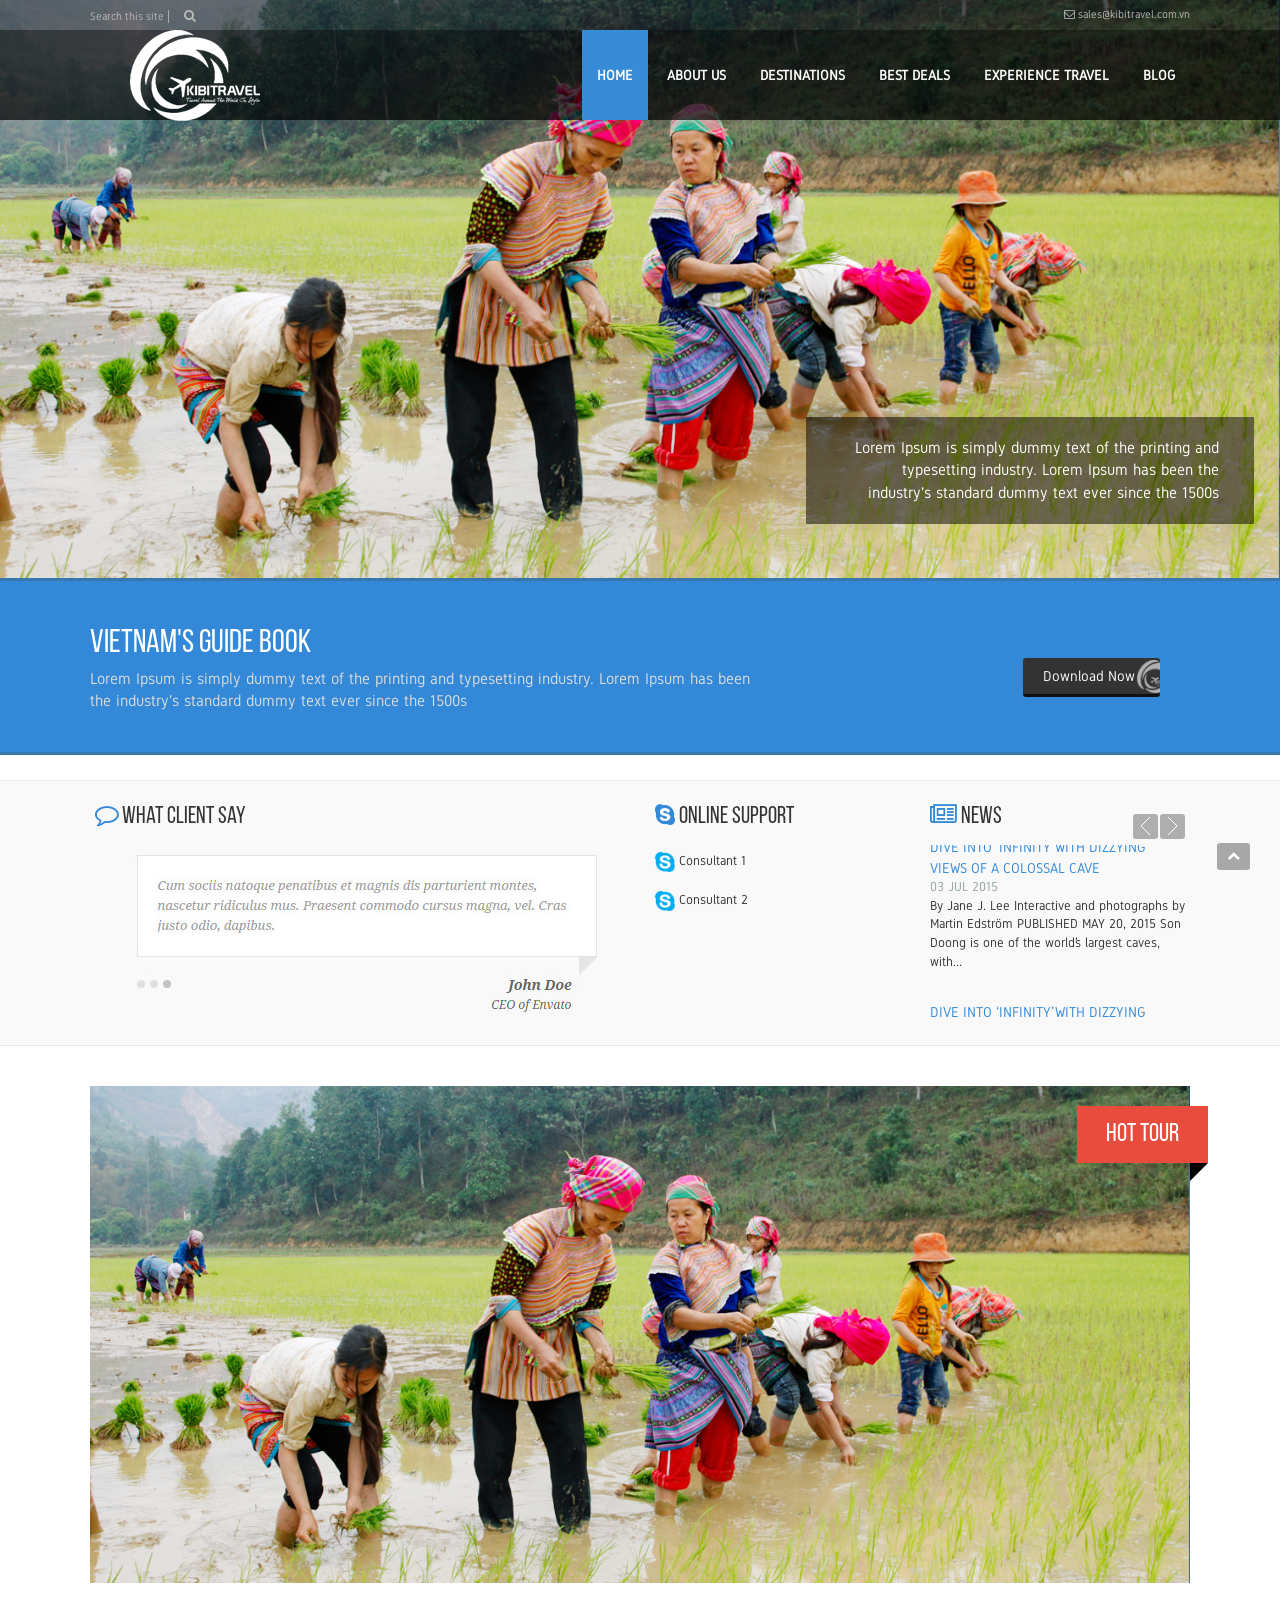
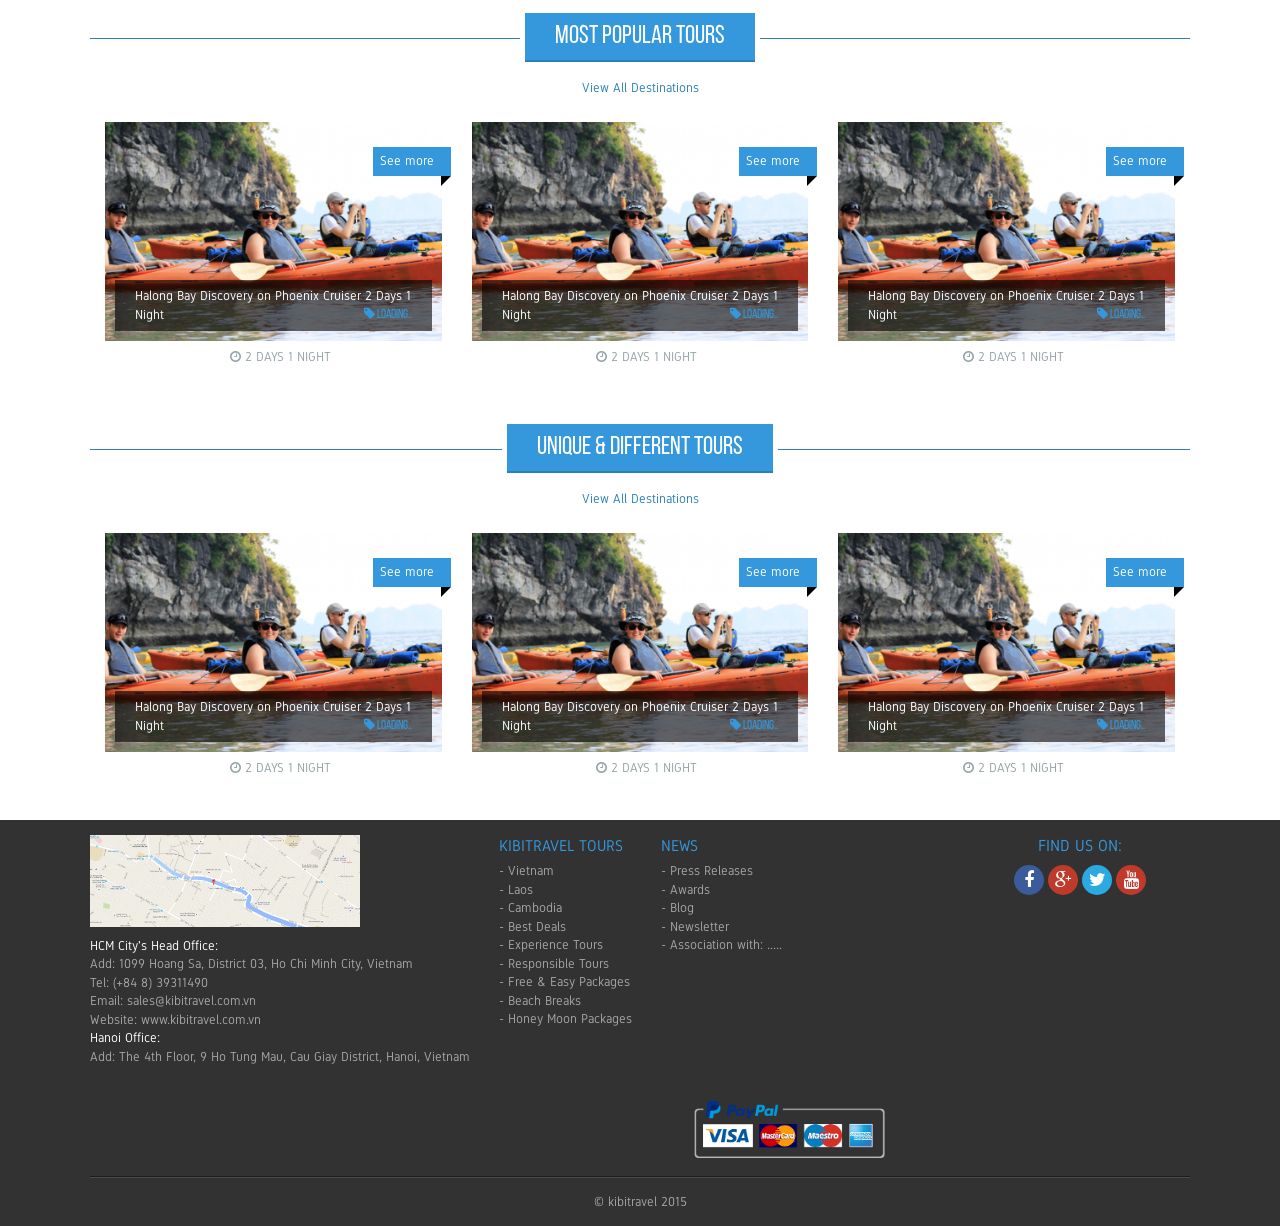
==== commit a2ae6b88: "no message" ====
--- a/index.htm
+++ b/index.htm
@@ -39,7 +39,7 @@
           </ul>
         </li>
         <li><a href="bestdeals.htm">Best Deals</a> </li>
-        <li><a href="#">Experience Travel</a></li>
+        <li><a href="experience.htm">Experience Travel</a></li>
         <li><a href="#">Blog</a> </li>
       </ul>
     </div>
--- a/styles/styles.css
+++ b/styles/styles.css
@@ -9,21 +9,21 @@
 @import"nivo-slider.css";
 /*=======================*/
 body {
-	text-align: center;
-	 font-family: 'GidoleRegular';
-	
- }
- .bg{background:#CBEAFF}
- .nobg{ background:#fff !important}
- 
+text-align: center;
+font-family: 'GidoleRegular';
+
+}
+.bg{background:#CBEAFF}
+.nobg{ background:#fff !important}
+
 header, .menu, .slider, .main, footer {
-	width: 100%;
-	text-align: center;
+width: 100%;
+text-align: center;
 }
 header .container, .main .container  {
-	text-align: left;
-	display: inline-block;
-	
+text-align: left;
+display: inline-block;
+
 }
 .main .container  {background:#fff}
 .top .container{ position:relative; text-align:right}
@@ -31,20 +31,20 @@
 .top p{ text-align:right; font-size:11px; display:inline-block }
 header { background: rgba(0,0,0,0.7); height:90px; z-index:2; position:absolute; top:30px}
 .slider{ position:relative; z-index:1}
- 
+
 .brand-name, .brand {
-	display: inline-block;
-	vertical-align: top
+display: inline-block;
+vertical-align: top
 }
 .brand img {
-	max-width: 150px;
-	margin-left: 40px;
+max-width: 150px;
+margin-left: 40px;
 }
 .brand-name img {
-	margin-left: 30px;
-	max-width: 550px;
-	max-width: 100%;
-	margin-top: 20px;
+margin-left: 30px;
+max-width: 550px;
+max-width: 100%;
+margin-top: 20px;
 }
 /*download*/
 .download-guide-book{ border-bottom: solid 3px #3876AE; border-top: solid 3px #3876AE; background:#3389D7; color:#fff; padding:40px 0;  }
@@ -53,94 +53,94 @@
 .tt-dl{ font-size:2.5em; font-weight:normal; font-family: 'BebasNeueRegular';}
 .btn-mn{ color:#fff; padding:8px 20px; background-color:#333; border-radius:3px; border-bottom:solid 3px #111; 
 
- position:absolute; right:30px; top:40%; font-size:1.1em; padding-right:25px  }
- .btn-mn:hover{ color:#fff; background-color:#19BD9B; border-color:#17A086}
- /*hot tour*/
- .hot-tour{ position:relative; margin:15px 0;}
- .tt-ht{ position:absolute; right:-18px; top:20px; z-index:3; text-align:right }
- .slide-ht{ position:relative; z-index:2}
- .tt-ht .tt{background:#E84C3D; padding:10px 20px; color:#fff; clear:both; display:inline-block; width:100%; font-size:2em; font-family:"BebasNeueRegular" ; text-align:center }
- .caret-ht{ width:0; height:0; border-color:#000; width: 0px;
-    height: 0px;
-    border-style: solid;
-    border-width: 18px 18px 0 0;
-    float: right;
-    border-right-color: transparent; clear:both}
-	/*most tour*/
-	.most-tour{ width:100%; display:inline-block; margin-bottom:20px}
-	.tt-mt{ height:1px; background:#2A80B9; text-align:center; margin:40px 0; position:relative; width:100%;font-family: 'BebasNeueRegular';}
-	.mt-s{   color:#000; background:#fff; padding:5px;display:inline-block; margin-top:-30px;}
-	.mt-s b{ padding:5px 30px; display:inline-block; font-size:2em; font-weight:normal; background:#3598DC; color:#fff; border-bottom: solid 2px #2A80B9 }
-	.view-all-lst{ text-align:center; margin:10px;}
-	.view-all-lst a{ color:#2A80B9}
-	.view-all-lst a:hover{ color:#3598DC}
-	/*item tour*/
-	.tour-mt{ width:33.33%; float:left; padding:15px; position:relative;}
-	.img-mt{ position:relative}
-	.tour-mt .img-mt img{ width:100%; position:relative; z-index:2;}
-	.des-mt{ position:absolute; bottom:0px ;left:0; width:100%; padding:10px; z-index:3}
-	.des-mt p{ display:inline-block; padding:7px  20px; background: rgba(0,0,0,0.6); color:#fff; }
-	.price-mt{ float:right; color:#3598DC; font-family:'BebasNeueRegular'; padding-left:20px}
-	.price-mt:hover{ color:#BEC3C7}
-	
-	.more-mt { position:absolute; top:40px; right:6px; z-index:4}
-	.more-s{ padding:5px 7px ; display:inline-block; background:#3598DC; color:#fff; clear:both; display:inline-block; width:100%;}
-	.more-s:hover{ background-color:#BF3A2B}
-	.more-s a{ font-weight:400; color:#fff} 
-	.more-mt a{ color:#fff}
-	.caret-mt{ width:0; height:0; border-color:#000; width: 0px;
-    height: 0px;
-    border-style: solid;
-    border-width: 10px 10px 0 0;
-    float: right;
-    border-right-color: transparent; clear:both}
-	.day-of-mt{ width:100%; display:inline-block; text-align:center; font-size:1em;   color:#95A4A7;   margin:7px}
-	
-	
-	/*footer*/
-	.footer .container{ position:relative; text-align:left;}
-	.footer{ background:#323232; color:#A5A5A5; padding:15px 0; }
-	.footer address{ font-style:normal; display:inline-block; vertical-align:top}
-	.tt-ft{ color:#3598DC; font-size:1.2em; font-weight:400; text-transform:uppercase; margin-bottom:5px; vertical-align:top; }
-	.col-ft{ display:inline-block; padding-left:25px;vertical-align:top}
-	.footer  map img{ width:270px; margin-bottom:10px;}
-	.copyright{ border-top:#1E1E1E 1px solid; text-align:center; margin-top:20px;   ; display:inline-block; width:100%}
-	.copyright span{ width:100%; border-top:#494949 1px solid; text-align:center; display:inline-block; vertical-align:top; padding-top:15px;}
-	.paypal{ position:absolute; top :70%; right:300px}
-	.paypal img{ width:200px;}
-	/*=============================================================social*/
+position:absolute; right:30px; top:40%; font-size:1.1em; padding-right:25px  }
+.btn-mn:hover{ color:#fff; background-color:#19BD9B; border-color:#17A086}
+/*hot tour*/
+.hot-tour{ position:relative; margin:15px 0;}
+.tt-ht{ position:absolute; right:-18px; top:20px; z-index:3; text-align:right }
+.slide-ht{ position:relative; z-index:2}
+.tt-ht .tt{background:#E84C3D; padding:10px 20px; color:#fff; clear:both; display:inline-block; width:100%; font-size:2em; font-family:"BebasNeueRegular" ; text-align:center }
+.caret-ht{ width:0; height:0; border-color:#000; width: 0px;
+height: 0px;
+border-style: solid;
+border-width: 18px 18px 0 0;
+float: right;
+border-right-color: transparent; clear:both}
+/*most tour*/
+.most-tour{ width:100%; display:inline-block; margin-bottom:20px}
+.tt-mt{ height:1px; background:#2A80B9; text-align:center; margin:40px 0; position:relative; width:100%;font-family: 'BebasNeueRegular';}
+.mt-s{   color:#000; background:#fff; padding:5px;display:inline-block; margin-top:-30px;}
+.mt-s b{ padding:5px 30px; display:inline-block; font-size:2em; font-weight:normal; background:#3598DC; color:#fff; border-bottom: solid 2px #2A80B9 }
+.view-all-lst{ text-align:center; margin:10px;}
+.view-all-lst a{ color:#2A80B9}
+.view-all-lst a:hover{ color:#3598DC}
+/*item tour*/
+.tour-mt{ width:33.33%; float:left; padding:15px; position:relative;}
+.img-mt{ position:relative}
+.tour-mt .img-mt img{ width:100%; position:relative; z-index:2;}
+.des-mt{ position:absolute; bottom:0px ;left:0; width:100%; padding:10px; z-index:3}
+.des-mt p{ display:inline-block; padding:7px  20px; background: rgba(0,0,0,0.6); color:#fff; }
+.price-mt{ float:right; color:#3598DC; font-family:'BebasNeueRegular'; padding-left:20px}
+.price-mt:hover{ color:#BEC3C7}
+
+.more-mt { position:absolute; top:40px; right:6px; z-index:4}
+.more-s{ padding:5px 7px ; display:inline-block; background:#3598DC; color:#fff; clear:both; display:inline-block; width:100%;}
+.more-s:hover{ background-color:#BF3A2B}
+.more-s a{ font-weight:400; color:#fff} 
+.more-mt a{ color:#fff}
+.caret-mt{ width:0; height:0; border-color:#000; width: 0px;
+height: 0px;
+border-style: solid;
+border-width: 10px 10px 0 0;
+float: right;
+border-right-color: transparent; clear:both}
+.day-of-mt{ width:100%; display:inline-block; text-align:center; font-size:1em;   color:#95A4A7;   margin:7px}
+
+
+/*footer*/
+.footer .container{ position:relative; text-align:left;}
+.footer{ background:#323232; color:#A5A5A5; padding:15px 0; }
+.footer address{ font-style:normal; display:inline-block; vertical-align:top}
+.tt-ft{ color:#3598DC; font-size:1.2em; font-weight:400; text-transform:uppercase; margin-bottom:5px; vertical-align:top; }
+.col-ft{ display:inline-block; padding-left:25px;vertical-align:top}
+.footer  map img{ width:270px; margin-bottom:10px;}
+.copyright{ border-top:#1E1E1E 1px solid; text-align:center; margin-top:20px;   ; display:inline-block; width:100%}
+.copyright span{ width:100%; border-top:#494949 1px solid; text-align:center; display:inline-block; vertical-align:top; padding-top:15px;}
+.paypal{ position:absolute; top :70%; right:300px}
+.paypal img{ width:200px;}
+/*=============================================================social*/
 .social {
-	text-align: center;
-	margin-bottom:15px;
- 
+text-align: center;
+margin-bottom:15px;
+
 }
 .social p {
- 
-	font-size:16px;
-	margin-bottom:7px
- 
+
+font-size:16px;
+margin-bottom:7px
+
 }
 .fbs{ width:100%; display:inline-block; clear:both}
 .f-right{ float:right; padding:0}
- 
+
 .social a i {
-	border: solid 0px #fff;
-	-webkit-border-radius: 50%;
-	border-radius: 50%;
-	width: 30px;
-	height: 30px;
-	background: #9CB98E;
-	color: #fff;
-	 
-	text-align: center;
-	 
-	font-size: 18px;
-	line-height:30px
+border: solid 0px #fff;
+-webkit-border-radius: 50%;
+border-radius: 50%;
+width: 30px;
+height: 30px;
+background: #9CB98E;
+color: #fff;
+
+text-align: center;
+
+font-size: 18px;
+line-height:30px
 }
 .social a i:hover {
-	background: #fff;
-}
- 
+background: #3598DC;
+}
+
 .social .facebook i{background: #3C5B9B;}
 .social .twitter i{background: #2CA9E0;}
 
@@ -159,143 +159,146 @@
 
 /*===========================media*/ 
 .media {
-	width: 100%;
-	display: inline-block;
-	padding: 13px 0;
+width: 100%;
+display: inline-block;
+padding: 13px 0;
 }
 .tt-media {
-	font-size: 1.1em;
-	color: #003D69
+font-size: 1.1em;
+color: #003D69
 }
 .photo-media img {
-	max-width: 250px;
-	margin-right: 15px;
-	float: left;
-	border: solid 1px #eee;
-	-webkit-box-shadow: 4px 5px 0 0 #ddd;
+max-width: 250px;
+margin-right: 15px;
+float: left;
+border: solid 1px #eee;
+-webkit-box-shadow: 4px 5px 0 0 #ddd;
 }
 .photo-media img:hover{-webkit-box-shadow: 0px 0px 0 0 #2A80B9;border: solid 1px #2A80B9;}
 .text-media {
 }
 .tt-media a {
-	color: #003D69
+color: #003D69
 }
 .tt-media a:hover {
-	color: #F95025
+color: #F95025
 }
 .list-media-left .media:not(:last-child) {
-	border-bottom: dotted 1px #ccc
+border-bottom: dotted 1px #ccc
 }
 .list-media-left .photo-media img {
-	width: 80px;
-	margin-right: 10px;
+width: 80px;
+margin-right: 10px;
 }
 .list-media-left .tt-media {
-	font-size: 1em
+font-size: 1em
 }
 .side-ct {
-	padding: 5px;
-	border: solid 1px #ccc;
-	width: 100%
+padding: 5px;
+border: solid 1px #ccc;
+width: 100%
 }
 .side>div {
-	margin-bottom: 10px;
+margin-bottom: 10px;
 }
 .date-time-news{ color:#95A4A7; }
-.detail-news { line-height:160%;}
-.detail-news img{ margin:10px 0}
+.detail-news { line-height:160%; font-family:Arial, Helvetica, sans-serif; font-size:1.1em}
+.detail-news img{ margin:10px 0; max-width:100%; border: solid 5px #fafafa}
 .tt-detail-news{font-weight:normal; font-size:1.5em; margin-bottom:10px;}
+.detail-news p{ margin:7px 0}
+.detail-news b, .detail-news strong{ font-family:Arial, Helvetica, sans-serif  }
 .function {
-	width: 100%;
-	float: left;
-	border-bottom: dotted 1px #ddd;
-	border-top: dotted 1px #ddd;
-	padding: 5px 0;
-	margin:10px 0;
+width: 100%;
+float: left;
+border-bottom: dotted 1px #ddd;
+border-top: dotted 1px #ddd;
+padding: 5px 0;
+margin:10px 0;
 }
 .shareBox {
-	float: left;
-	margin-left: 5px;
+float: left;
+margin-left: 5px;
 }
 .toolbarBox {
-	float: right;
-	margin-right: 5px;
+float: right;
+margin-right: 5px;
 }
 .toolbarBox a {
-	margin-right: 10px;
+margin-right: 10px;
 }
 .toolbarBox i {
-	margin-right: 5px
+margin-right: 5px
 }
 /*===========================media*/
 
 /*project*/
 .slide-news {
-	text-align: left
+text-align: left
 }
 .slide-news .tt-media a{ font-weight:normal; color:#3389D7;}
 .slide-news .media{ width:100%; height:auto}
 .slide-news .photo-media img {
-    width: 100%;
-	border: 8px solid #f2f2f2;
+width: 100%;
+border: 8px solid #f2f2f2;
 }
 .detail-link{ color:#0F507E; padding-top:15px; display:inline-block; }
 /*===============================tim kiem*/
 .search {
-	float:left;
-	position:relative
+float:left;
+position:relative
 }
 .trigger {
-	 
- 
- 
-	position: relative;
-	display:inline-block; margin-left:10px;
- 
+
+
+
+position: relative;
+display:inline-block; margin-left:10px;
+
 }
 .search span{ font-size:11px;}
 .popupSearch {
-	position: absolute;
-	top: 0;
-	left:100%;
- display:inline-block;
- width:300px;
- text-align:left
+position: absolute;
+top: 0;
+left:100%;
+display:inline-block;
+width:300px;
+text-align:left;
+display:none
 }
 .btn-close {
-	position: absolute;
-	left: -20px;
-	top: 0px;
-	background: #000;
-	color: #fff;
-	 display:inline-block;
-	padding:0 5px;
-	height: 20px;
-	widht: 20px;
-	line-height:20px
+position: absolute;
+left: -20px;
+top: 0px;
+background: #000;
+color: #fff;
+display:inline-block;
+padding:0 5px;
+height: 20px;
+widht: 20px;
+line-height:20px
 }
 .btn-close i{line-height:20px}
 .txt-search {
-	border: 0;
-	height: 20px;
-	 display:inline-block;
-	text-indent: 10px;
-	font-size: 12px;
-	font-style: italic;
-	border-right: solid 1px #000;
-	background: #000;
-	color:#ccc
+border: 0;
+height: 20px;
+display:inline-block;
+text-indent: 10px;
+font-size: 12px;
+font-style: italic;
+border-right: solid 1px #000;
+background: #000;
+color:#ccc
 }
 .btn-search {
- 
-	cursor: default;
-	line-height: 20px;
-	color: #fff;
-	 
-	display:inline-block
+
+cursor: default;
+line-height: 20px;
+color: #fff;
+
+display:inline-block
 }
 .btn-search:hover, .btn-close:hover {
-	color: #378BD7
+color: #378BD7
 }
 /*===============================end tim kiem*/
 
@@ -308,30 +311,48 @@
 .inner-dt{-webkit-box-shadow: 4px 5px 0 0 #ddd);
 box-shadow: 4px 5px 0 0 #ddd; width:100%; display:inline-block; background:#fafafa; position:relative}
 .img-dt { width:100%;}
- .img-dt img { width:100%; margin-bottom:10px;}
+.img-dt img { width:100%; margin-bottom:10px;}
 .tt-dt{ width:100%; text-align:left; color:#929497;  font-size:12px; text-transform:uppercase; padding-left:5px; background:url(../images/bg-dt-1.png)top right no-repeat; background-size: auto  ; padding:5px; font-family:inherit}
 
 .over-dt{
-	display:inline-block; vertical-align:top;
-	width:100%; height:100%; position:absolute; top:0; left:0;
-	display:none; background:#fff; border: solid 1px #ccc;	
+display:inline-block; vertical-align:top;
+width:100%; height:100%; position:absolute; top:0; left:0;
+display:none; background:#fff; border: solid 1px #ccc;	
 }
 .inner-dt:hover .over-dt{ display:block} 
 .tt-over-dt{width:100%; text-align:left; color:#fff;   font-size:1.1em; text-transform:uppercase; padding:5px; background:#046CAA; background:#046CAA url(../images/bg-dt-2.png)top right no-repeat;}
 .txt-dt{ font-style:italic; text-align:justify; padding:10px; color:#333}
-.detail-dt{ width:100%; display:inline-block; padding:10px 15px; text-align:right; font-size:18px  }
+.detail-dt{ width:100%; display:inline-block; padding:10px ; text-align:right; font-size:18px  }
 .detail-dt i{font-size:25px }
-
+.brand-s{ margin:10px 0; width:100%; text-align:center}
+.box-hl-dt{ background:#3389D7;padding: 10px 15px 15px; position:relative; color:#fff; margin-bottom:30px;}
+.caret-bottom{ position:absolute; bottom:-18px; right:0;
+width:0; height:0; border-color:#3389D7; width: 0px;
+height: 0px;
+border-style: solid;
+border-width: 18px 0px 0 18px;
+float: right;
+border-left-color: transparent; clear:both}
+.hotline-dt{ background:url(../images/pico_phone.png) left 5px no-repeat; padding-left:45px; font-size:1.1em; margin-bottom:15px}
+.box-hl-dt b{ font-family:Arial, Helvetica, sans-serif}
+.txt-destination{ padding-top:20px; border-top: solid 1px #3389D7; padding-bottom:20px}
+.date-from-2{ margin:10px 0}
 /*navy*/
 .navy ul{ list-style:none
 }
 .navy{ padding-right:15px;}
-.navy ul li{ padding:10px 0; padding-left:20px; padding-right:10px; border-bottom: dotted 1px #ccc; position:relative}
+.navy ul li{ padding:10px 0; padding-left:15px; padding-right:0px; border-bottom: dotted 1px #ccc; position:relative; -webkit-transition: padding .3s ease-out, background .2s linear, border .2s linear;
+-moz-transition: padding .3s ease-out, background .2s linear, border .2s linear;
+-ms-transition: padding .3s ease-out, background .2s linear, border .2s linear;
+-o-transition: padding .3s ease-out, background .2s linear, border .2s linear;
+transition: padding .3s ease-out, background .2s linear, border .2s linear;}
 .navy ul li a h2{ color:#2A80B9; font-size:1.2em; font-weight:400}
 .navy li i.fa { position:absolute; top:15px; left:9px; color:#2A80B9}
-.navy ul li:hover{ background:#CBEAFF}
+.navy ul li:hover{ background:#CBEAFF; border-left:solid 5px #3389D7;  padding-left:10px;}
 .col-nav{ padding-left:0}
-h1.tt-detail{ font-size:1.6em; padding-bottom:5px; border-bottom: solid 1px #2A80B9; text-transform:uppercase; color:#2A80B9; margin-bottom:15px; font-weight:normal; }
+
+.navy i.fa{ position:absolute; top:7px; right:10px;}
+h1.tt-detail{ font-size:2.3em; padding-bottom:5px; border-bottom: solid 1px #2A80B9; text-transform:uppercase; color:#2A80B9; margin-bottom:15px; font-weight:normal; }
 
 .txt-destination{ margin-top:20px; display:inline-block; width:100%}
 .btn-order{ float:right; padding:2px 10px; background:#3598DC; border-bottom:solid 2px #2A80B9; color:#fff; font-size:12px; font-weight:400}
@@ -340,11 +361,11 @@
 
 /*book tour*/
 .txt-bt{ width:100%; padding:5px 10px;  height:37px; margin:5px 0; border:0; background-color: #f1f1f1;
-    box-shadow: inset 3px 3px #d7d7d7;-webkit-border-radius: 3px;
+box-shadow: inset 3px 3px #d7d7d7;-webkit-border-radius: 3px;
 border-radius: 3px;}
 .txt-bt:focus{outline: none;background-color: #3598DC;
-    box-shadow: inset 3px 3px #2A80B9;}
-	.frm-book-tour{ width:100%; padding:15px 15%;}
+box-shadow: inset 3px 3px #2A80B9;}
+.frm-book-tour{ width:100%; padding:15px 15%;}
 .frm-book-tour p{ margin:10px 0}
 textarea.txt-bt{ min-height:100px; resize:vertical;}
 .btn-mn{ background-image: url(../images/bg-btn.png); background-position:right; background-repeat:no-repeat; background-size:auto 90%; }
@@ -357,31 +378,53 @@
 .frm-contact{ width:50%}
 .contact map img{ max-width:100%; margin-top:20px}
 .contact address{ font-size:1.2em}
+
+/*.item-exp*/
+.list-exp article{ width:33.33%; border: solid 1px #E5E5E5; float:left; height:500px; display:block; padding:17px; margin-left:-1px; margin-top:-1px; position:relative; z-index:5;}
+.list-exp article:hover{ z-index:6;/* -webkit-box-shadow: 0 0 2px 0 rgba(0,0,0,1);
+box-shadow: 0 0 2px 0 rgba(0,0,0,1);-webkit-box-shadow:inset 0 0 36px 0 rgba(53,152,220,0.5);
+box-shadow:inset 0 0 36px 0 rgba(53,152,220,0.5);*/ border-color:rgba(53,152,220,1)}
+.list-exp figure img{ width:100%; height:200px;}
+.list-exp h2{ font-size:1.5em; color:#3959A0; padding:15px 0}
+.list-exp h2 a{ color:#3959A0; font-weight:400}
+.list-exp h2 a:hover{ color:#E77E22; text-decoration:underline}
+.text-exp{ padding:10px 0 15px 0}
+.read-more{ font-size:1.2em; text-transform:uppercase}
+.read-more i{ font-size:18px; color:#E77E22}
+.read-more:hover{ color:#D25400}
+
+.deal-it{ width:50%; padding:15px; float:left; font-size:1.3em}
+.tt-deal{ font-size:1.3em; padding:10px 0; text-align:left;}
+.tt-deal a{ color:#E84C3D}
+.img-deal img{ max-width:100%}
+.btn-deal{ margin-top:20px;}
+.btn-deal a{ padding:5px 15px; background:#E84C3D; color:#fff}
+.btn-deal a:hover{ background:#BF3A2B}
 @media (max-width:960px){
-	.tour-mt{ width:50%}
-	.col-ft{ width:40%; padding :10px;   }
-	.navx>ul>li>a{ padding-left:5px; padding-right:5px}
-	.nivo-caption{font-size:12px; padding:5px 10px}
+.tour-mt{ width:50%}
+.col-ft{ width:40%; padding :10px;   }
+.navx>ul>li>a{ padding-left:5px; padding-right:5px}
+.nivo-caption{font-size:12px; padding:5px 10px}
 }
 @media (max-width:767px) {
-	
-	.nivo-caption{ display:none !important; font-size:12px; padding:5px 10px}
-	.tour-mt{ width:100%}
-	.most-tour{ padding:10px 5%}
-	.col-ft{ width:50%; padding :10px;   border-top:#494949 1px solid;border-bottom:#1E1E1E 1px solid;}
-	.paypal{ position:relative; display:inline-block; top:auto; right:auto; padding:10px; border-top:#494949 1px solid; width:50%}
-	footer address{  border-bottom:#1E1E1E 1px solid; padding:10px; width:100%}
-	.social{ float:left; text-align:left}
-	.download-guide-book .container{ padding-left:10px;}
-	header { background: rgba(0,0,0,1); height:auto; z-index:2; position:relative; top:0px}
-	.brand{ width:100%; text-align:center};
-	.photo-media img {
-	max-width: 150px;}
-	.col-nav{ margin-bottom:20px;}
-	.dt-dn{ width:99% !important}
+
+.nivo-caption{ display:none !important; font-size:12px; padding:5px 10px}
+.tour-mt{ width:100%}
+.most-tour{ padding:10px 5%}
+.col-ft{ width:50%; padding :10px;   border-top:#494949 1px solid;border-bottom:#1E1E1E 1px solid;}
+.paypal{ position:relative; display:inline-block; top:auto; right:auto; padding:10px; border-top:#494949 1px solid; width:50%}
+footer address{  border-bottom:#1E1E1E 1px solid; padding:10px; width:100%}
+.social{ float:left; text-align:left}
+.download-guide-book .container{ padding-left:10px;}
+header { background: rgba(0,0,0,1); height:auto; z-index:2; position:relative; top:0px}
+.brand{ width:100%; text-align:center};
+.photo-media img {
+max-width: 150px;}
+.col-nav{ margin-bottom:20px;}
+.dt-dn{ width:99% !important}
 }
 @media (max-width:480px){.col-ft{ width:100%;}
 .photo-media img {
-	max-width: 100%; clear:both; margin:10px 0}
+max-width: 100%; clear:both; margin:10px 0}
 .iblock{ padding-left:10px; padding-right:10px}	
 }
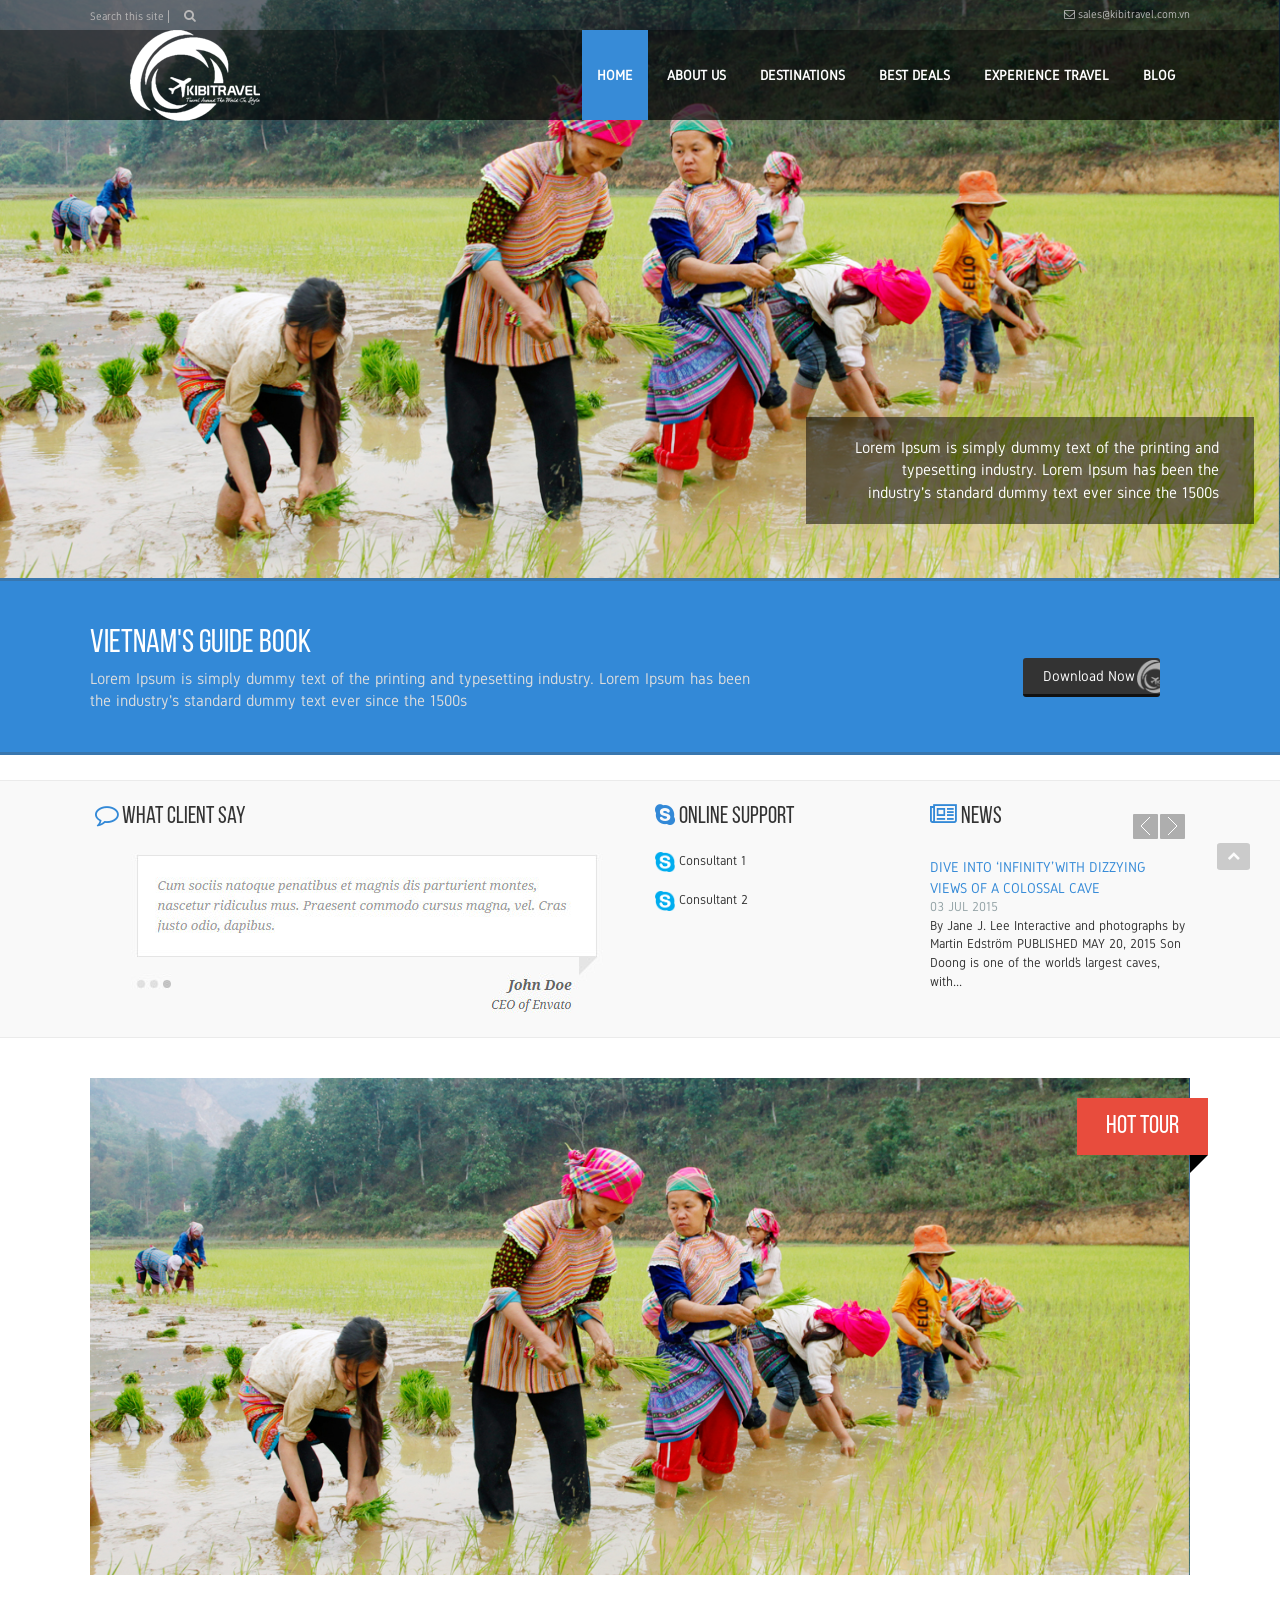
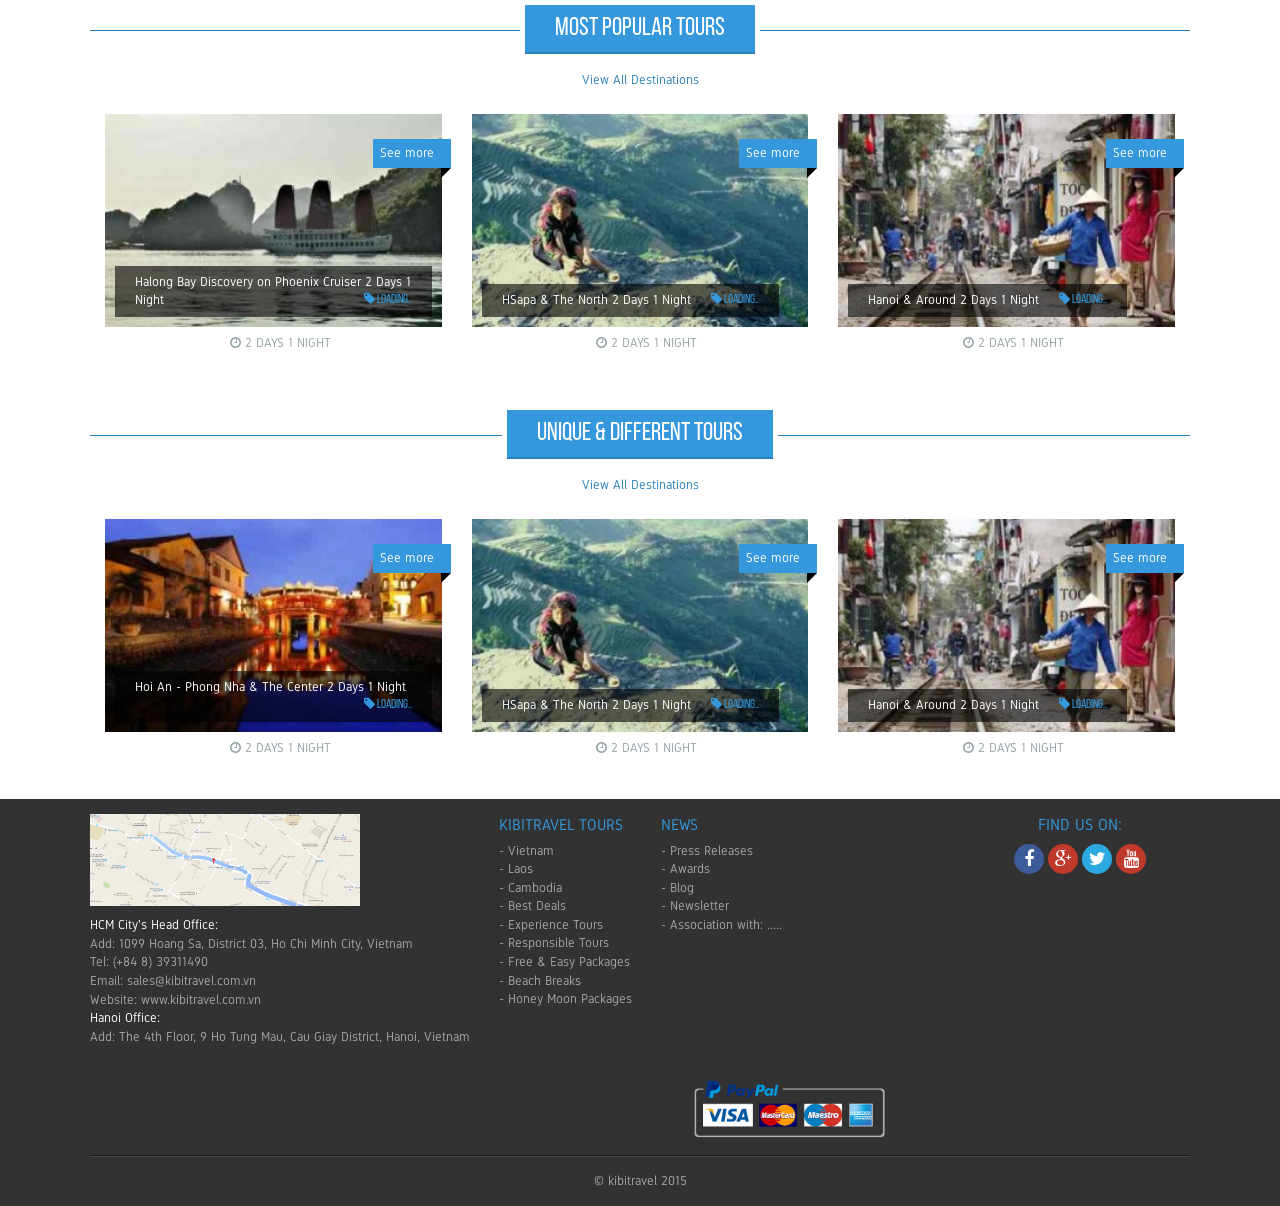
==== commit 0bde2433: "no message" ====
--- a/index.htm
+++ b/index.htm
@@ -144,7 +144,7 @@
         <p class="view-all-lst"><a>View All Destinations</a></p>
         <article class="tour-mt">
           <p class="more-mt"> <span class="more-s"><b><a>See more</a></b></span> <i class="caret-mt"></i></p>
-          <figure class="img-mt"> <a><img src="data/i5.png" /></a>
+          <figure class="img-mt"> <a><img src="data/des/t1.jpg" /></a>
             <div class="des-mt">
               <p> Halong Bay Discovery on Phoenix Cruiser 2 Days 1 Night <a class="price-mt"><i class="fa fa-tag"></i> loading..</a> </p>
             </div>
@@ -154,19 +154,19 @@
         <!--end articale-->
         <article class="tour-mt">
           <p class="more-mt"> <span class="more-s"><b><a>See more</a></b></span> <i class="caret-mt"></i></p>
-          <figure class="img-mt"> <a><img src="data/i5.png" /></a>
-            <div class="des-mt">
-              <p> Halong Bay Discovery on Phoenix Cruiser 2 Days 1 Night <a class="price-mt"><i class="fa fa-tag"></i> loading..</a> </p>
-            </div>
-          </figure>
-          <p class="day-of-mt"><i class="fa fa-clock-o"></i> 2 DAYS 1 NIGHT</p>
-        </article>
-        <!--end articale-->
-        <article class="tour-mt">
-          <p class="more-mt"> <span class="more-s"><b><a>See more</a></b></span> <i class="caret-mt"></i></p>
-          <figure class="img-mt"> <a><img src="data/i5.png" /></a>
-            <div class="des-mt">
-              <p> Halong Bay Discovery on Phoenix Cruiser 2 Days 1 Night <a class="price-mt"><i class="fa fa-tag"></i> loading..</a> </p>
+          <figure class="img-mt"> <a><img src="data/des/t2.jpg" /></a>
+            <div class="des-mt">
+              <p> HSapa & The North 2 Days 1 Night <a class="price-mt"><i class="fa fa-tag"></i> loading..</a> </p>
+            </div>
+          </figure>
+          <p class="day-of-mt"><i class="fa fa-clock-o"></i> 2 DAYS 1 NIGHT</p>
+        </article>
+        <!--end articale-->
+        <article class="tour-mt">
+          <p class="more-mt"> <span class="more-s"><b><a>See more</a></b></span> <i class="caret-mt"></i></p>
+          <figure class="img-mt"> <a><img src="data/des/t3.jpg" /></a>
+            <div class="des-mt">
+              <p> Hanoi & Around 2 Days 1 Night <a class="price-mt"><i class="fa fa-tag"></i> loading..</a> </p>
             </div>
           </figure>
           <p class="day-of-mt"><i class="fa fa-clock-o"></i> 2 DAYS 1 NIGHT</p>
@@ -181,29 +181,30 @@
         <p class="view-all-lst"><a>View All Destinations</a></p>
         <article class="tour-mt">
           <p class="more-mt"> <span class="more-s"><b><a>See more</a></b></span> <i class="caret-mt"></i></p>
-          <figure class="img-mt"> <a><img src="data/i5.png" /></a>
-            <div class="des-mt">
-              <p> Halong Bay Discovery on Phoenix Cruiser 2 Days 1 Night <a class="price-mt"><i class="fa fa-tag"></i> loading..</a> </p>
-            </div>
-          </figure>
-          <p class="day-of-mt"><i class="fa fa-clock-o"></i> 2 DAYS 1 NIGHT</p>
-        </article>
-        <!--end articale-->
-        <article class="tour-mt">
-          <p class="more-mt"> <span class="more-s"><b><a>See more</a></b></span> <i class="caret-mt"></i></p>
-          <figure class="img-mt"> <a><img src="data/i5.png" /></a>
-            <div class="des-mt">
-              <p> Halong Bay Discovery on Phoenix Cruiser 2 Days 1 Night <a class="price-mt"><i class="fa fa-tag"></i> loading..</a> </p>
-            </div>
-          </figure>
-          <p class="day-of-mt"><i class="fa fa-clock-o"></i> 2 DAYS 1 NIGHT</p>
-        </article>
-        <!--end articale-->
-        <article class="tour-mt">
-          <p class="more-mt"> <span class="more-s"><b><a>See more</a></b></span> <i class="caret-mt"></i></p>
-          <figure class="img-mt"> <a><img src="data/i5.png" /></a>
-            <div class="des-mt">
-              <p> Halong Bay Discovery on Phoenix Cruiser 2 Days 1 Night <a class="price-mt"><i class="fa fa-tag"></i> loading..</a> </p>
+          <figure class="img-mt"> <a><img src="data/des/t4.jpg" /></a>
+            <div class="des-mt">
+              <p> Hoi An - Phong Nha & The Center 2 Days 1 Night <a class="price-mt"><i class="fa fa-tag"></i> loading..</a> </p>
+            </div>
+          </figure>
+          <p class="day-of-mt"><i class="fa fa-clock-o"></i> 2 DAYS 1 NIGHT</p>
+        </article>
+        <!--end articale-->
+        
+       <article class="tour-mt">
+          <p class="more-mt"> <span class="more-s"><b><a>See more</a></b></span> <i class="caret-mt"></i></p>
+          <figure class="img-mt"> <a><img src="data/des/t2.jpg" /></a>
+            <div class="des-mt">
+              <p> HSapa & The North 2 Days 1 Night <a class="price-mt"><i class="fa fa-tag"></i> loading..</a> </p>
+            </div>
+          </figure>
+          <p class="day-of-mt"><i class="fa fa-clock-o"></i> 2 DAYS 1 NIGHT</p>
+        </article>
+        <!--end articale-->
+        <article class="tour-mt">
+          <p class="more-mt"> <span class="more-s"><b><a>See more</a></b></span> <i class="caret-mt"></i></p>
+          <figure class="img-mt"> <a><img src="data/des/t3.jpg" /></a>
+            <div class="des-mt">
+              <p> Hanoi & Around 2 Days 1 Night <a class="price-mt"><i class="fa fa-tag"></i> loading..</a> </p>
             </div>
           </figure>
           <p class="day-of-mt"><i class="fa fa-clock-o"></i> 2 DAYS 1 NIGHT</p>
--- a/styles/styles.css
+++ b/styles/styles.css
@@ -304,7 +304,7 @@
 
 /*destinations-it*/
 .iblock{ margin:20px 0; width:100%; display:inline-block}
-.destinations-it{ width:33.33%; padding:25px; float:left
+.destinations-it{ width:33.33%; padding:15px; float:left
 }
 .destinations-tt{ width:100%; display:inline-block; text-align:left; padding:10px 15px; font-size:1.8em; color:#2A80B9;font-family: 'BebasNeueRegular'; text-transform:uppercase }
 .slide  .destinations-it{ width:100%;}
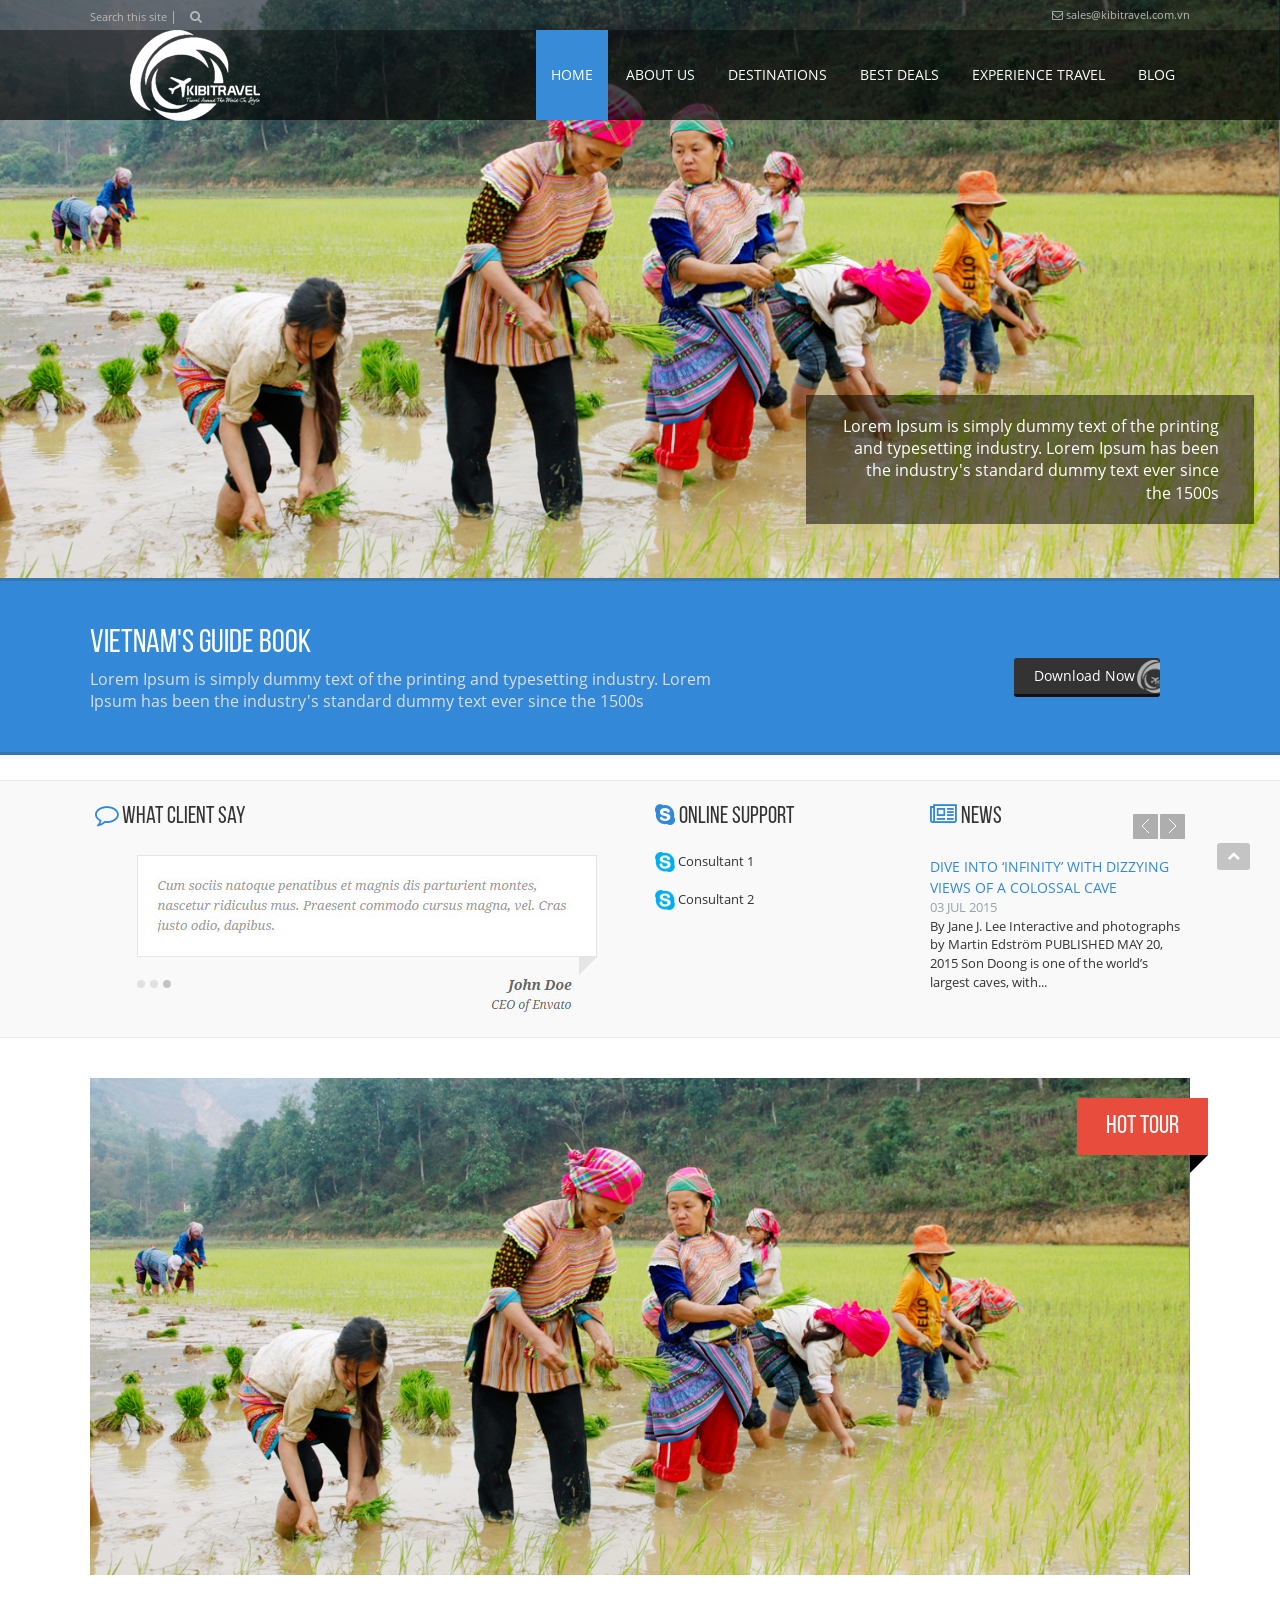
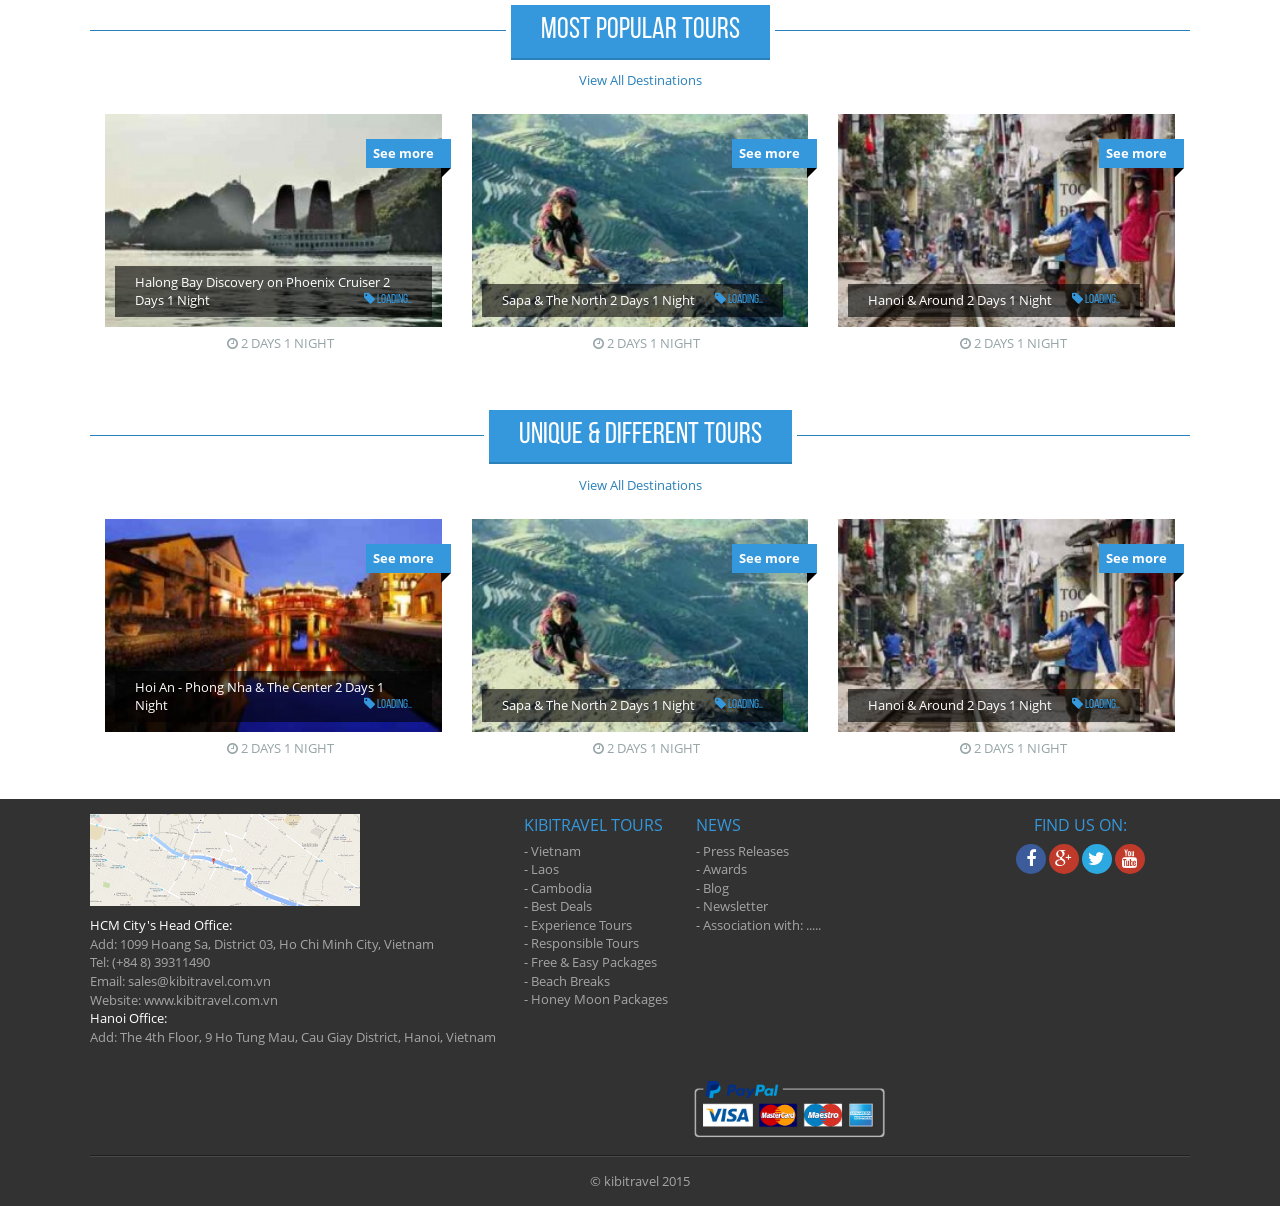
==== commit 7f323ef9: "+ blog.htm + detailbolg.htm" ====
--- a/index.htm
+++ b/index.htm
@@ -156,7 +156,7 @@
           <p class="more-mt"> <span class="more-s"><b><a>See more</a></b></span> <i class="caret-mt"></i></p>
           <figure class="img-mt"> <a><img src="data/des/t2.jpg" /></a>
             <div class="des-mt">
-              <p> HSapa & The North 2 Days 1 Night <a class="price-mt"><i class="fa fa-tag"></i> loading..</a> </p>
+              <p> Sapa & The North 2 Days 1 Night <a class="price-mt"><i class="fa fa-tag"></i> loading..</a> </p>
             </div>
           </figure>
           <p class="day-of-mt"><i class="fa fa-clock-o"></i> 2 DAYS 1 NIGHT</p>
@@ -190,11 +190,11 @@
         </article>
         <!--end articale-->
         
-       <article class="tour-mt">
+        <article class="tour-mt">
           <p class="more-mt"> <span class="more-s"><b><a>See more</a></b></span> <i class="caret-mt"></i></p>
           <figure class="img-mt"> <a><img src="data/des/t2.jpg" /></a>
             <div class="des-mt">
-              <p> HSapa & The North 2 Days 1 Night <a class="price-mt"><i class="fa fa-tag"></i> loading..</a> </p>
+              <p> Sapa & The North 2 Days 1 Night <a class="price-mt"><i class="fa fa-tag"></i> loading..</a> </p>
             </div>
           </figure>
           <p class="day-of-mt"><i class="fa fa-clock-o"></i> 2 DAYS 1 NIGHT</p>
@@ -280,7 +280,7 @@
 </script> 
 <script>
 $().UItoTop({});
-</script>
+</script> 
 <script src="scripts/jquery.mousewheel.min.js"></script> 
 <script src="scripts/jquery.simplr.smoothscroll.min.js"></script> 
 <script>
--- a/styles/styles.css
+++ b/styles/styles.css
@@ -10,9 +10,10 @@
 /*=======================*/
 body {
 text-align: center;
-font-family: 'GidoleRegular';
-
-}
+font-family: 'OpenSans';
+
+}
+body b, body strong{font-family: 'OpenSans-Bold';}
 .bg{background:#CBEAFF}
 .nobg{ background:#fff !important}
 
@@ -25,6 +26,10 @@
 display: inline-block;
 
 }
+.btn-bt{ padding:7px 20px; background:url(../images/bg-btn.png) right no-repeat; background-color:#3598DC; display:inline-block; margin-right:10px; background-size:auto 90%; border-bottom:solid 3px #2A80B9; color:#fff; font-family:"Comic Sans MS", cursive; font-size:1.1em; padding-right:30px; -webkit-border-radius: 3px;
+border-radius: 3px;}
+.btn-bt:hover{ background-color:#19BD9B; border-color:#17A086; color:#fff}
+.iblock{ margin-top:20px; margin-bottom:20px; width:100%; display:inline-block}
 .main .container  {background:#fff}
 .top .container{ position:relative; text-align:right}
 .top{background:rgba(0,0,0,0.5); padding:7px 0; z-index:2; position:absolute; top:0px; color:#BAB9B9; width:100%; height:30px}
@@ -57,7 +62,7 @@
 .btn-mn:hover{ color:#fff; background-color:#19BD9B; border-color:#17A086}
 /*hot tour*/
 .hot-tour{ position:relative; margin:15px 0;}
-.tt-ht{ position:absolute; right:-18px; top:20px; z-index:3; text-align:right }
+.tt-ht{ position:absolute; right:-18px; top:20px; z-index:3; text-align:right;  }
 .slide-ht{ position:relative; z-index:2}
 .tt-ht .tt{background:#E84C3D; padding:10px 20px; color:#fff; clear:both; display:inline-block; width:100%; font-size:2em; font-family:"BebasNeueRegular" ; text-align:center }
 .caret-ht{ width:0; height:0; border-color:#000; width: 0px;
@@ -68,9 +73,9 @@
 border-right-color: transparent; clear:both}
 /*most tour*/
 .most-tour{ width:100%; display:inline-block; margin-bottom:20px}
-.tt-mt{ height:1px; background:#2A80B9; text-align:center; margin:40px 0; position:relative; width:100%;font-family: 'BebasNeueRegular';}
-.mt-s{   color:#000; background:#fff; padding:5px;display:inline-block; margin-top:-30px;}
-.mt-s b{ padding:5px 30px; display:inline-block; font-size:2em; font-weight:normal; background:#3598DC; color:#fff; border-bottom: solid 2px #2A80B9 }
+.tt-mt{ height:1px; background:#2A80B9; text-align:center; margin:40px 0; position:relative; width:100%;font-family:'BebasNeueRegular';}
+.mt-s{   color:#000; background:#fff; padding:5px;display:inline-block; margin-top:-30px;  }
+.mt-s b{ padding:5px 30px; display:inline-block; font-size:2.3em; font-weight:normal; background:#3598DC; color:#fff; border-bottom: solid 2px #2A80B9;font-family:'BebasNeueRegular';  }
 .view-all-lst{ text-align:center; margin:10px;}
 .view-all-lst a{ color:#2A80B9}
 .view-all-lst a:hover{ color:#3598DC}
@@ -123,13 +128,13 @@
 .fbs{ width:100%; display:inline-block; clear:both}
 .f-right{ float:right; padding:0}
 
-.social a i {
+.social  i {
 border: solid 0px #fff;
 -webkit-border-radius: 50%;
 border-radius: 50%;
 width: 30px;
 height: 30px;
-background: #9CB98E;
+ 
 color: #fff;
 
 text-align: center;
@@ -137,17 +142,32 @@
 font-size: 18px;
 line-height:30px
 }
+
+.social-blog{ text-align:right; margin:10px; display:inline-block; padding:2%; float:right; position:absolute; right:1%; bottom:1%}
+.social-blog  i {
+border: solid 0px #fff;
+-webkit-border-radius: 10%;
+border-radius: 10%;
+width: 30px;
+height: 30px;
+ 
+color: #fff;
+
+text-align: center;
+
+font-size: 18px;
+line-height:30px;
+margin-right:5px
+}
+ .facebook i{background: #3C5B9B;}
+ .twitter i{background: #2CA9E0;}
+
+ .google-plus i{background: #BF3A2B;}
+ .youtube i{background: #BF3A2B;}
+
 .social a i:hover {
 background: #3598DC;
 }
-
-.social .facebook i{background: #3C5B9B;}
-.social .twitter i{background: #2CA9E0;}
-
-.social .google-plus i{background: #BF3A2B;}
-.social .youtube i{background: #BF3A2B;}
-
-
 /*section2*/
 .section2 { background:#F9F9F9; border-top: solid 1px #EBEBEB;  border-bottom: solid 1px #EBEBEB; width:100%; display:inline-block; margin:25px 0; padding:20px 0;}
 .col-sp{ text-align:left; padding-left:15px;}
@@ -202,7 +222,7 @@
 margin-bottom: 10px;
 }
 .date-time-news{ color:#95A4A7; }
-.detail-news { line-height:160%; font-family:Arial, Helvetica, sans-serif; font-size:1.1em}
+.detail-news { line-height:160%; font-family: 'OpenSans'; font-size:1.1em}
 .detail-news img{ margin:10px 0; max-width:100%; border: solid 5px #fafafa}
 .tt-detail-news{font-weight:normal; font-size:1.5em; margin-bottom:10px;}
 .detail-news p{ margin:7px 0}
@@ -231,6 +251,46 @@
 }
 /*===========================media*/
 
+/*===========================media-blog*/ 
+.media-blog {
+width: 100%;
+display: inline-block;
+padding: 13px;
+border: solid 7px #EAEAEA; position:relative;
+margin-bottom:10px;
+}
+.tt-media-blog {
+font-size: 1.2em;
+color: #003D69;
+font-weight:normal;
+font-family: 'OpenSans-Bold';
+}
+.tt-media-blog a:hover{ color:#17A086}
+.tt-detail-blog{font-size: 1.4em;
+color: #17A086;
+font-weight:normal;
+font-family: 'OpenSans-Bold'; width:100%; text-align:left; margin:10px 0}
+.date-time-news-blog{ margin:10px 0; color:#19BD9B; font-size:11px}
+.text-media-blog{ }
+.photo-media-blog img {
+max-width: 350px;
+margin-right: 15px;
+float: left;
+ 
+}
+.search-blog{text-align:left; width:100%; display:inline-block}
+.txt-media-blog{}
+.detail-news-blog{ float:right; font-size:25px; padding:3%;}
+.detail-news-blog:hover{color:#19BD9B}
+.slt-blog{ height:25px; border: solid 0px #929497; background:#F7F7F7;  width:160px; margin-bottom:10px; outline:none; box-shadow: inset 1px 1px #929497}
+.btn-search-blog{ padding:2px 15px; }
+.detail-blog{ text-align:center }
+.inner-detail-blog{width:80%; margin-left:auto; margin-right:auto; display:inline-block; text-align:left; position:relative; padding-bottom:10%}
+.img-detail-bolg img{ max-width:70%;}
+.img-detail-bolg{ background:#333233;  margin-bottom:10px; width:100%;display:inline-block; text-align:center;}
+.inner-detail-blog p{ margin:10px 0; text-align:justify}
+/*===========================media-blog*/ 
+
 /*project*/
 .slide-news {
 text-align: left
@@ -303,7 +363,7 @@
 /*===============================end tim kiem*/
 
 /*destinations-it*/
-.iblock{ margin:20px 0; width:100%; display:inline-block}
+
 .destinations-it{ width:33.33%; padding:15px; float:left
 }
 .destinations-tt{ width:100%; display:inline-block; text-align:left; padding:10px 15px; font-size:1.8em; color:#2A80B9;font-family: 'BebasNeueRegular'; text-transform:uppercase }
@@ -368,10 +428,8 @@
 .frm-book-tour{ width:100%; padding:15px 15%;}
 .frm-book-tour p{ margin:10px 0}
 textarea.txt-bt{ min-height:100px; resize:vertical;}
-.btn-mn{ background-image: url(../images/bg-btn.png); background-position:right; background-repeat:no-repeat; background-size:auto 90%; }
-.btn-bt{ padding:7px 20px; background:url(../images/bg-btn.png) right no-repeat; background-color:#3598DC; display:inline-block; margin-right:10px; background-size:auto 90%; border-bottom:solid 3px #2A80B9; color:#fff; font-family:"Comic Sans MS", cursive; font-size:1.1em; padding-right:30px; -webkit-border-radius: 3px;
-border-radius: 3px;}
-.btn-bt:hover{ background-color:#19BD9B; border-color:#17A086; color:#fff}
+.btn-mn{ background-image: url(../images/bg-btn.png); background-position:right; background-repeat:no-repeat; background-size:auto 90%;  }
+
 .txt-bt.captcha{ width:60%; display:inline-block; vertical-align:top}
 .cht img{ display:inline-block; vertical-align:top; position:relative; top:4px}
 .text-bt{ font-size:1.2em; line-height:160%}
